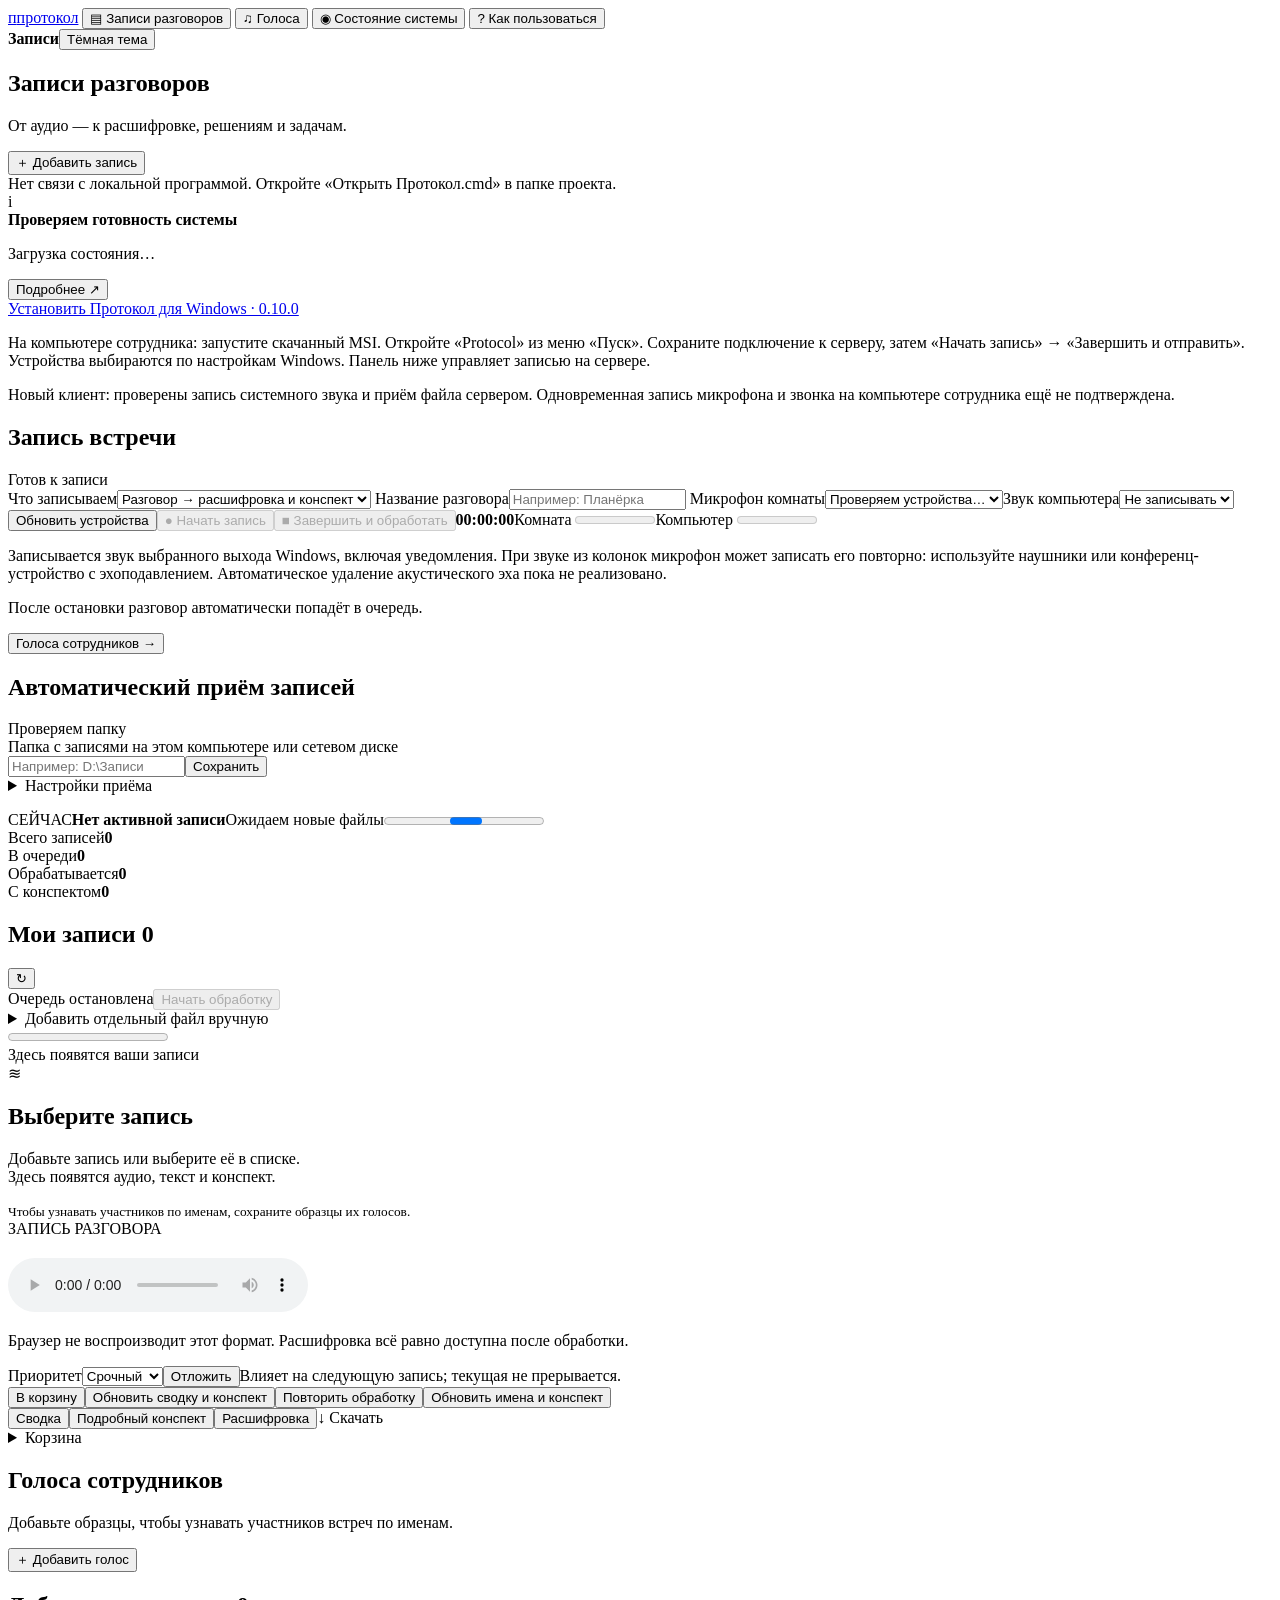
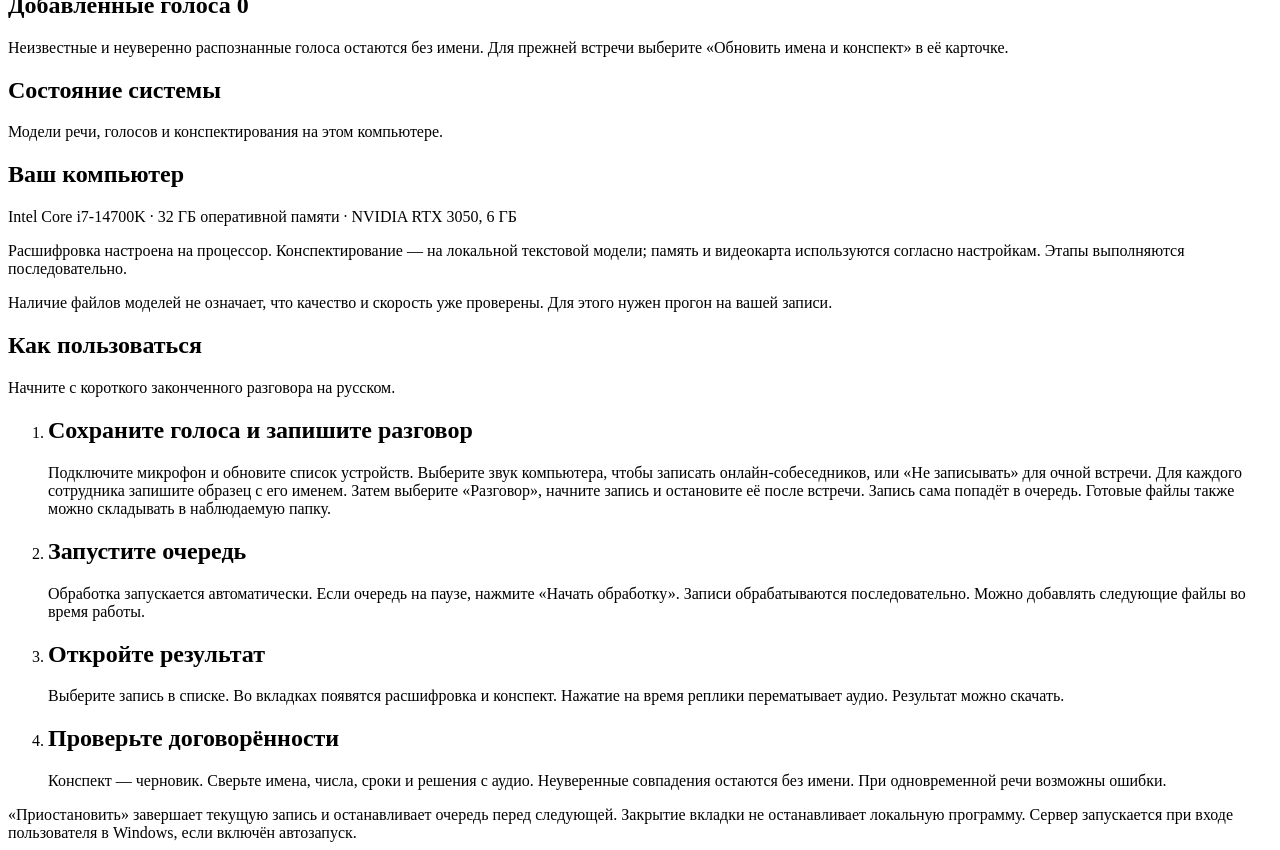
==== outputs/local-meeting-ai/web/index.html @ 048fe14c "Add Windows desktop recorder, MSI installer, signed updates and meeting server" ====
<!doctype html>
<html lang="ru">
<head><meta charset="utf-8"><meta name="viewport" content="width=device-width,initial-scale=1"><title>Протокол — записи встреч</title><link rel="stylesheet" href="/style.css"><link rel="stylesheet" href="/dark.css"><script src="/app.js" defer></script><script src="/queue-ui.js" defer></script><script src="/recording-ui.js" defer></script><script src="/lifecycle-ui.js" defer></script></head>
<body>
<aside class="sidebar">
  <a class="brand" href="/" aria-label="Протокол, главная"><span class="brand-mark">п</span><span>протокол</span></a>
  <button class="nav active" data-view="records"><span>▤</span> Записи разговоров</button>
  <button class="nav" data-view="voices"><span>♫</span> Голоса</button>
  <button class="nav" data-view="system"><span>◉</span> Состояние системы</button>
  <button class="nav" data-view="help"><span>?</span> Как пользоваться</button>
</aside>
<main>
  <header class="topbar"><span><strong id="breadcrumb">Записи</strong></span><button id="theme-toggle" class="secondary" type="button">Тёмная тема</button></header>
  <section id="records-view" class="view">
    <div class="page-heading"><div><h1>Записи разговоров</h1><p>От аудио — к расшифровке, решениям и задачам.</p></div><button class="primary" id="upload-top">＋ Добавить запись</button></div>
    <div id="connection" class="alert error hidden" role="alert">Нет связи с локальной программой. Откройте «Открыть Протокол.cmd» в папке проекта.</div>
    <div id="setup-banner" class="alert"><span class="alert-icon">i</span><div><strong id="setup-title">Проверяем готовность системы</strong><p id="setup-description">Загрузка состояния…</p></div><button class="text-button" data-view="system">Подробнее ↗</button></div>
    <div class="capture-actions"><a class="primary" href="/ProtocolSetup.msi" download="ProtocolSetup.msi">Установить Протокол для Windows · 0.10.0</a></div>
    <p class="muted">На компьютере сотрудника: запустите скачанный MSI. Откройте «Protocol» из меню «Пуск». Сохраните подключение к серверу, затем «Начать запись» → «Завершить и отправить». Устройства выбираются по настройкам Windows. Панель ниже управляет записью на сервере.</p>
    <p class="muted">Новый клиент: проверены запись системного звука и приём файла сервером. Одновременная запись микрофона и звонка на компьютере сотрудника ещё не подтверждена.</p><section class="panel capture-panel"><div class="panel-heading"><h2><span class="record-light" aria-hidden="true"></span> Запись встречи</h2><span id="capture-badge" class="badge">Готов к записи</span></div>
<div class="folder-content"><div class="capture-fields">
<label>Что записываем<select id="capture-purpose"><option value="meeting">Разговор → расшифровка и конспект</option><option value="voice">Образец голоса сотрудника</option></select></label>
<label><span id="capture-name-label">Название разговора</span><input id="capture-name" maxlength="100" placeholder="Например: Планёрка"></label>
<label>Микрофон комнаты<select id="capture-device"><option value="">Проверяем устройства…</option></select></label><label>Звук компьютера<select id="capture-system"><option value="">Не записывать</option></select></label>
</div><div class="capture-actions"><button id="capture-refresh" class="secondary">Обновить устройства</button><button id="capture-start" class="primary" disabled>● Начать запись</button><button id="capture-stop" class="secondary" disabled>■ Завершить и обработать</button><strong id="capture-time">00:00:00</strong><label class="source-meter">Комната <meter id="capture-level" min="0" max="1" value="0" aria-label="Уровень микрофона"></meter></label><label class="source-meter">Компьютер <meter id="capture-system-level" min="0" max="1" value="0" aria-label="Уровень звука компьютера"></meter></label></div>
<p id="capture-device-note" class="muted"></p><p class="muted">Записывается звук выбранного выхода Windows, включая уведомления. При звуке из колонок микрофон может записать его повторно: используйте наушники или конференц-устройство с эхоподавлением. Автоматическое удаление акустического эха пока не реализовано.</p><p id="capture-path" class="muted"></p><div id="capture-recovery"></div><button id="capture-reset" class="secondary" hidden>Сбросить ошибку</button><p id="capture-status" role="status">После остановки разговор автоматически попадёт в очередь.</p>
<button class="secondary" data-view="voices">Голоса сотрудников →</button>
</div></section>
<section class="panel folder-panel"><div class="panel-heading"><h2>Автоматический приём записей</h2><span id="folder-indicator" class="badge">Проверяем папку</span></div><div class="folder-content"><form id="folder-form"><label for="folder-path">Папка с записями на этом компьютере или сетевом диске</label><div class="folder-path-row"><input id="folder-path" type="text" required spellcheck="false" placeholder="Например: D:\Записи"><button class="secondary" type="submit">Сохранить</button></div><details><summary>Настройки приёма</summary><div class="folder-options"><label><input id="folder-enabled" type="checkbox"> Следить за папкой</label><label>Готовность файла <select id="folder-mode"><option value="stable">Не меняется и не занят записью</option><option value="ready">Программа записи создаёт .ready</option></select></label><label>Ожидание, секунд <input id="folder-settle" type="number" min="10" max="3600" value="60"></label></div><p class="muted">В обычном режиме ждём неизменный размер и дату файла, затем проверяем, что его не держит открытым программа записи. Если диктофон закрывает и позже дописывает файл, используйте режим .ready. Подпапки не просматриваются.</p></details></form><p id="folder-status" class="muted"></p><div id="pending-files"></div></div></section>
    <div id="active-recording" class="active-recording"><span class="eyebrow">СЕЙЧАС</span><strong id="active-name">Нет активной записи</strong><span id="active-stage">Ожидаем новые файлы</span><progress id="active-progress" class="hidden" max="100"></progress></div>
    <div class="metrics"><div><span>Всего записей</span><strong id="count-all">0</strong></div><div><span>В очереди</span><strong id="count-queue">0</strong></div><div><span>Обрабатывается</span><strong id="count-active">0</strong></div><div><span>С конспектом</span><strong id="count-done">0</strong></div></div>
    <div class="content-grid">
      <section class="panel recordings-panel"><div class="panel-heading"><h2>Мои записи <span id="list-count">0</span></h2><button id="refresh" class="icon-button" aria-label="Обновить список" title="Обновить">↻</button></div>
        <div class="queue-controls"><span id="worker-label"><i class="status-dot"></i> Очередь остановлена</span><button id="worker-button" class="secondary" disabled>Начать обработку</button></div>
        <details class="manual-upload" id="manual-upload"><summary>Добавить отдельный файл вручную</summary><label class="dropzone" id="dropzone" tabindex="0" role="button" aria-label="Добавить аудиозаписи"><span class="upload-symbol">↑</span><strong>Перетащите запись сюда</strong><span>или <u>выберите файл</u> на компьютере</span><small>WAV, MP3, M4A и другие · размер ограничен свободным местом</small></label></details>
        <input id="file-input" type="file" accept=".wav,.mp3,.m4a,.mp4,.flac,.ogg,.opus,.webm" multiple hidden>
        <div id="upload-progress" class="upload-progress hidden" role="status"><span id="upload-label"></span><progress id="upload-bar" max="100" value="0"></progress></div>
        <div id="jobs" class="jobs"><div class="list-empty">Здесь появятся ваши записи</div></div>
      </section>
      <section class="panel detail-panel" id="details">
        <div id="detail-empty" class="detail-empty"><div class="document-icon">≋</div><h2>Выберите запись</h2><p>Добавьте запись или выберите её в списке.<br>Здесь появятся аудио, текст и конспект.</p><small>Чтобы узнавать участников по именам, сохраните образцы их голосов.</small></div>
        <div id="detail-content" class="hidden"><div class="detail-heading"><div><span class="eyebrow">ЗАПИСЬ РАЗГОВОРА</span><h2 id="detail-title"></h2><span id="detail-meta" class="muted"></span></div><span id="detail-status" class="badge"></span></div>
          <audio id="player" controls preload="metadata"></audio><p id="audio-error" class="hidden muted">Браузер не воспроизводит этот формат. Расшифровка всё равно доступна после обработки.</p>
          <div id="source-downloads" class="job-controls"></div><p id="source-folder" class="muted source-folder"></p><div id="detail-notice" class="detail-notice"></div><div id="job-controls" class="job-controls hidden"><label for="job-priority">Приоритет</label><select id="job-priority"><option value="20">Срочный</option><option value="10">Высокий</option><option value="0">Обычный</option><option value="-10">Низкий</option></select><button id="hold-job" class="secondary">Отложить</button><span class="muted">Влияет на следующую запись; текущая не прерывается.</span></div><div class="record-actions"><button id="trash-job" class="secondary">В корзину</button><button id="summarize-job" class="secondary">Обновить сводку и конспект</button><button id="retry" class="secondary hidden">Повторить обработку</button><button id="recognize-again" class="secondary hidden">Обновить имена и конспект</button></div>
          <div class="tabs" role="tablist"><button role="tab" aria-selected="true" class="tab active" data-tab="summary">Сводка</button><button role="tab" aria-selected="false" class="tab" data-tab="minutes">Подробный конспект</button><button role="tab" aria-selected="false" class="tab" data-tab="transcript">Расшифровка</button><a id="download-result" class="download hidden" download>↓ Скачать</a></div>
          <div id="result-body" class="result-body"></div>
        </div>
      </section>
    </div>
    <section class="panel trash-panel"><details><summary>Корзина</summary><p class="muted">Аудио и результаты сохраняются без автоматического удаления. Корзина защищает от случайного удаления, но не от поломки диска.</p><div id="trash-list"></div></details></section>
  </section>
<section id="voices-view" class="view hidden">
<div class="page-heading"><div><h1>Голоса сотрудников</h1><p>Добавьте образцы, чтобы узнавать участников встреч по именам.</p></div><button id="voice-add" class="primary">＋ Добавить голос</button></div>
<section id="voice-editor" class="panel info-panel" hidden>
<div class="panel-heading"><h2>Новый образец голоса</h2><button id="voice-close" class="secondary" type="button">Свернуть</button></div>
<p><strong>Для микрофона вашего ПК откройте приложение «Протокол» → «Добавить голос».</strong> <a href="/client.zip">Скачать приложение</a>.</p><p>Говорите в одиночку 20–40 секунд обычным голосом, без музыки. Повторный образец с тем же именем дополнит существующий профиль.</p>
<div class="capture-fields"><label>Имя и фамилия<input id="voice-name" maxlength="100" placeholder="Например: Александр Иванов" autocomplete="name"></label><label>Микрофон сервера<select id="voice-device"><option value="">Нет микрофона</option></select></label></div>
<p id="voice-device-note" class="muted"></p>
<div class="capture-actions"><button id="voice-start" class="primary" disabled>● Записать на сервере</button><button id="voice-stop" class="secondary" disabled>■ Остановить и сохранить</button><strong id="voice-time">00:00:00</strong><meter id="voice-level" min="0" max="1" value="0" aria-label="Уровень записи голоса"></meter><button id="voice-refresh" class="secondary">Обновить микрофоны</button></div>
<p id="voice-status" role="status"></p>
<div class="voice-upload-row"><button id="voice-upload" class="secondary">Загрузить аудиофайл</button><input id="voice-file" type="file" accept=".wav,.mp3,.m4a,.flac,.ogg,.opus,.webm" hidden><span class="muted">Один говорящий · до 100 МБ · короче 3 минут</span></div>
<p class="muted">Кнопка записи использует микрофон компьютера-сервера. Для записи на компьютере сотрудника используйте «Добавить голос» в приложении. Здесь также можно загрузить готовый файл.</p>
</section>
<section class="panel info-panel"><h2>Добавленные голоса <span id="voice-count" class="badge">0</span></h2><div id="voice-profiles"></div></section>
<p class="muted">Неизвестные и неуверенно распознанные голоса остаются без имени. Для прежней встречи выберите «Обновить имена и конспект» в её карточке.</p>
</section>
  <section id="system-view" class="view hidden"><div class="page-heading"><div><h1>Состояние системы</h1><p>Модели речи, голосов и конспектирования на этом компьютере.</p></div></div><div class="system-grid" id="system-cards"></div><div class="panel info-panel"><h2>Ваш компьютер</h2><p>Intel Core i7-14700K · 32 ГБ оперативной памяти · NVIDIA RTX 3050, 6 ГБ</p><p>Расшифровка настроена на процессор. Конспектирование — на локальной текстовой модели; память и видеокарта используются согласно настройкам. Этапы выполняются последовательно.</p><p class="muted">Наличие файлов моделей не означает, что качество и скорость уже проверены. Для этого нужен прогон на вашей записи.</p></div></section>
  <section id="help-view" class="view hidden"><div class="page-heading"><div><h1>Как пользоваться</h1><p>Начните с короткого законченного разговора на русском.</p></div></div><div class="panel info-panel"><ol class="instructions"><li><h2>Сохраните голоса и запишите разговор</h2><p>Подключите микрофон и обновите список устройств. Выберите звук компьютера, чтобы записать онлайн-собеседников, или «Не записывать» для очной встречи. Для каждого сотрудника запишите образец с его именем. Затем выберите «Разговор», начните запись и остановите её после встречи. Запись сама попадёт в очередь. Готовые файлы также можно складывать в наблюдаемую папку.</p></li><li><h2>Запустите очередь</h2><p>Обработка запускается автоматически. Если очередь на паузе, нажмите «Начать обработку». Записи обрабатываются последовательно. Можно добавлять следующие файлы во время работы.</p></li><li><h2>Откройте результат</h2><p>Выберите запись в списке. Во вкладках появятся расшифровка и конспект. Нажатие на время реплики перематывает аудио. Результат можно скачать.</p></li><li><h2>Проверьте договорённости</h2><p>Конспект — черновик. Сверьте имена, числа, сроки и решения с аудио. Неуверенные совпадения остаются без имени. При одновременной речи возможны ошибки.</p></li></ol><div class="detail-notice">«Приостановить» завершает текущую запись и останавливает очередь перед следующей. Закрытие вкладки не останавливает локальную программу. Сервер запускается при входе пользователя в Windows, если включён автозапуск.</div></div></section>
</main><div id="toast" class="toast hidden" role="status"></div>
</body></html>
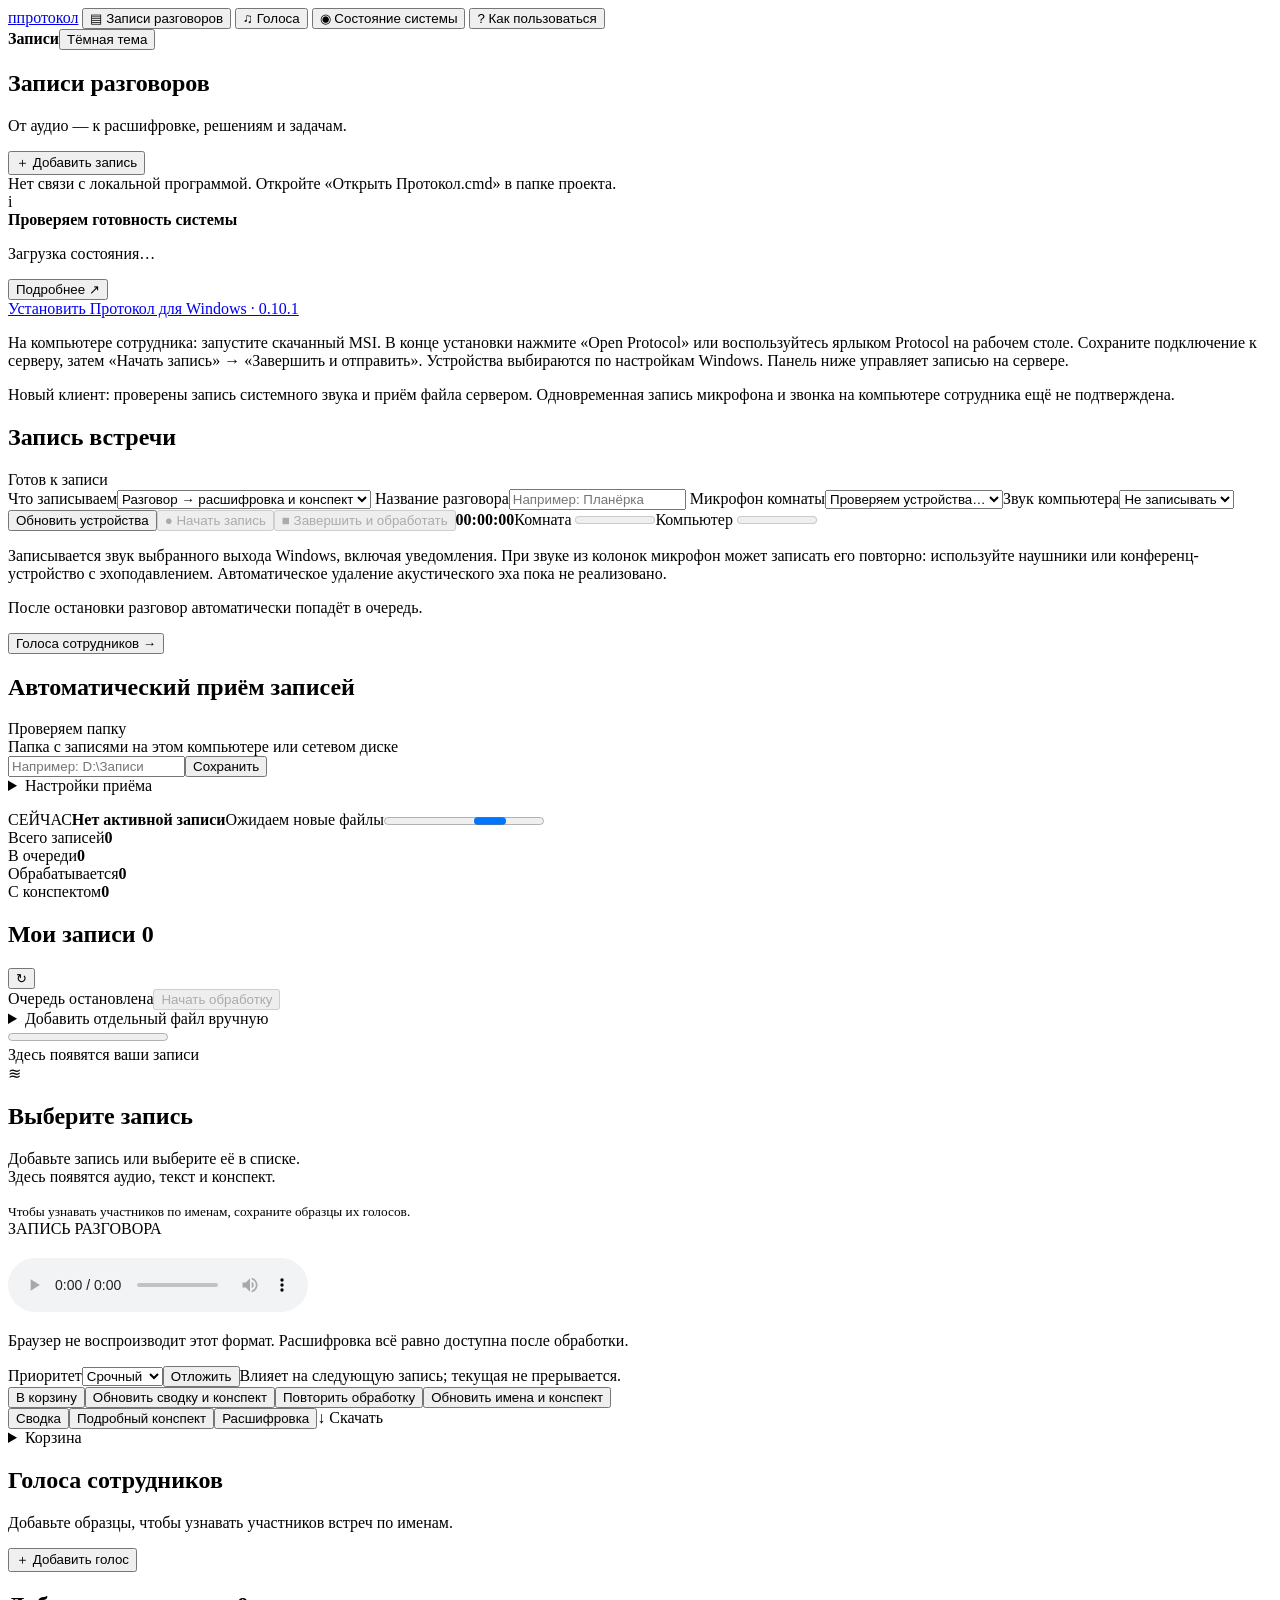
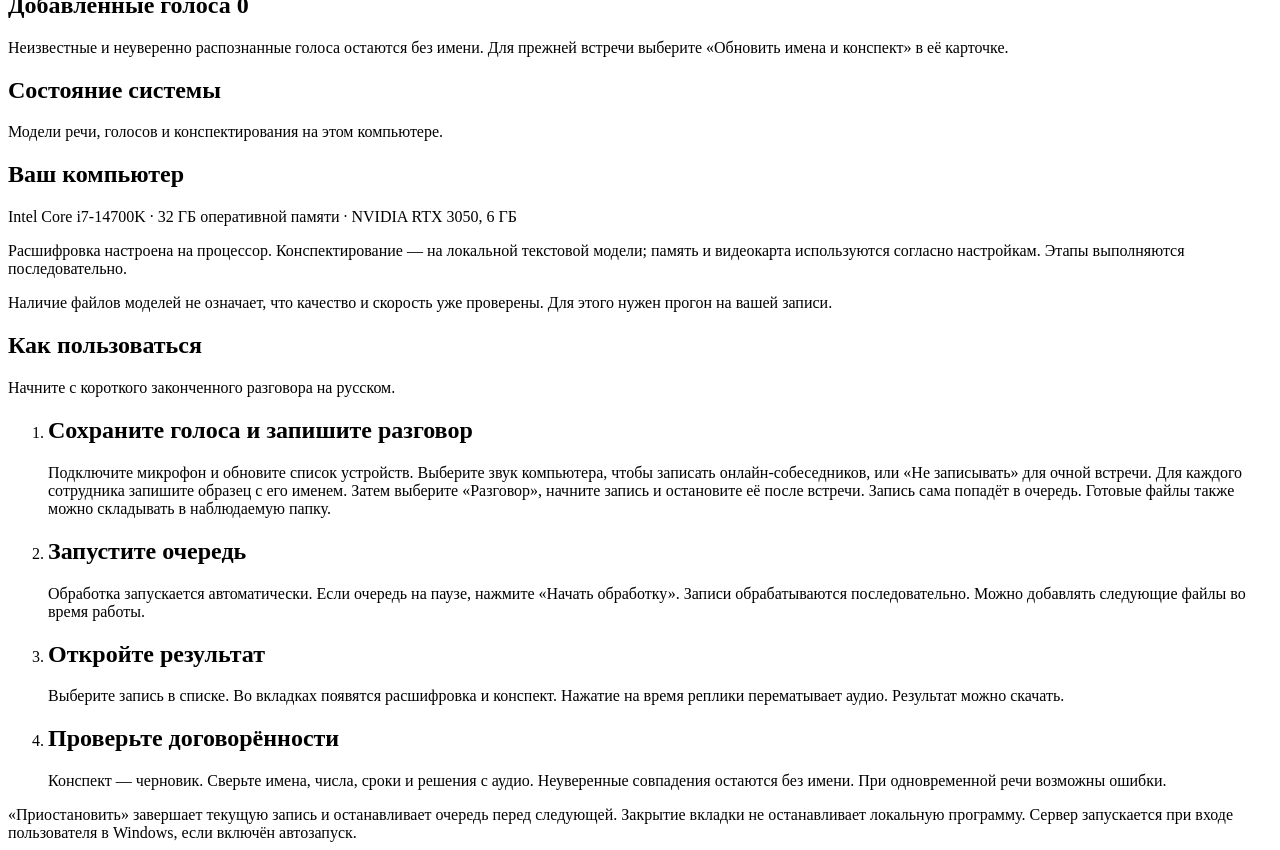
==== commit 62430353: "Add a desktop shortcut and a launch button to the per-user Windows installer" ====
--- a/outputs/local-meeting-ai/web/index.html
+++ b/outputs/local-meeting-ai/web/index.html
@@ -15,8 +15,8 @@
     <div class="page-heading"><div><h1>Записи разговоров</h1><p>От аудио — к расшифровке, решениям и задачам.</p></div><button class="primary" id="upload-top">＋ Добавить запись</button></div>
     <div id="connection" class="alert error hidden" role="alert">Нет связи с локальной программой. Откройте «Открыть Протокол.cmd» в папке проекта.</div>
     <div id="setup-banner" class="alert"><span class="alert-icon">i</span><div><strong id="setup-title">Проверяем готовность системы</strong><p id="setup-description">Загрузка состояния…</p></div><button class="text-button" data-view="system">Подробнее ↗</button></div>
-    <div class="capture-actions"><a class="primary" href="/ProtocolSetup.msi" download="ProtocolSetup.msi">Установить Протокол для Windows · 0.10.0</a></div>
-    <p class="muted">На компьютере сотрудника: запустите скачанный MSI. Откройте «Protocol» из меню «Пуск». Сохраните подключение к серверу, затем «Начать запись» → «Завершить и отправить». Устройства выбираются по настройкам Windows. Панель ниже управляет записью на сервере.</p>
+    <div class="capture-actions"><a class="primary" href="/ProtocolSetup.msi" download="ProtocolSetup.msi">Установить Протокол для Windows · 0.10.1</a></div>
+    <p class="muted">На компьютере сотрудника: запустите скачанный MSI. В конце установки нажмите «Open Protocol» или воспользуйтесь ярлыком Protocol на рабочем столе. Сохраните подключение к серверу, затем «Начать запись» → «Завершить и отправить». Устройства выбираются по настройкам Windows. Панель ниже управляет записью на сервере.</p>
     <p class="muted">Новый клиент: проверены запись системного звука и приём файла сервером. Одновременная запись микрофона и звонка на компьютере сотрудника ещё не подтверждена.</p><section class="panel capture-panel"><div class="panel-heading"><h2><span class="record-light" aria-hidden="true"></span> Запись встречи</h2><span id="capture-badge" class="badge">Готов к записи</span></div>
 <div class="folder-content"><div class="capture-fields">
 <label>Что записываем<select id="capture-purpose"><option value="meeting">Разговор → расшифровка и конспект</option><option value="voice">Образец голоса сотрудника</option></select></label>
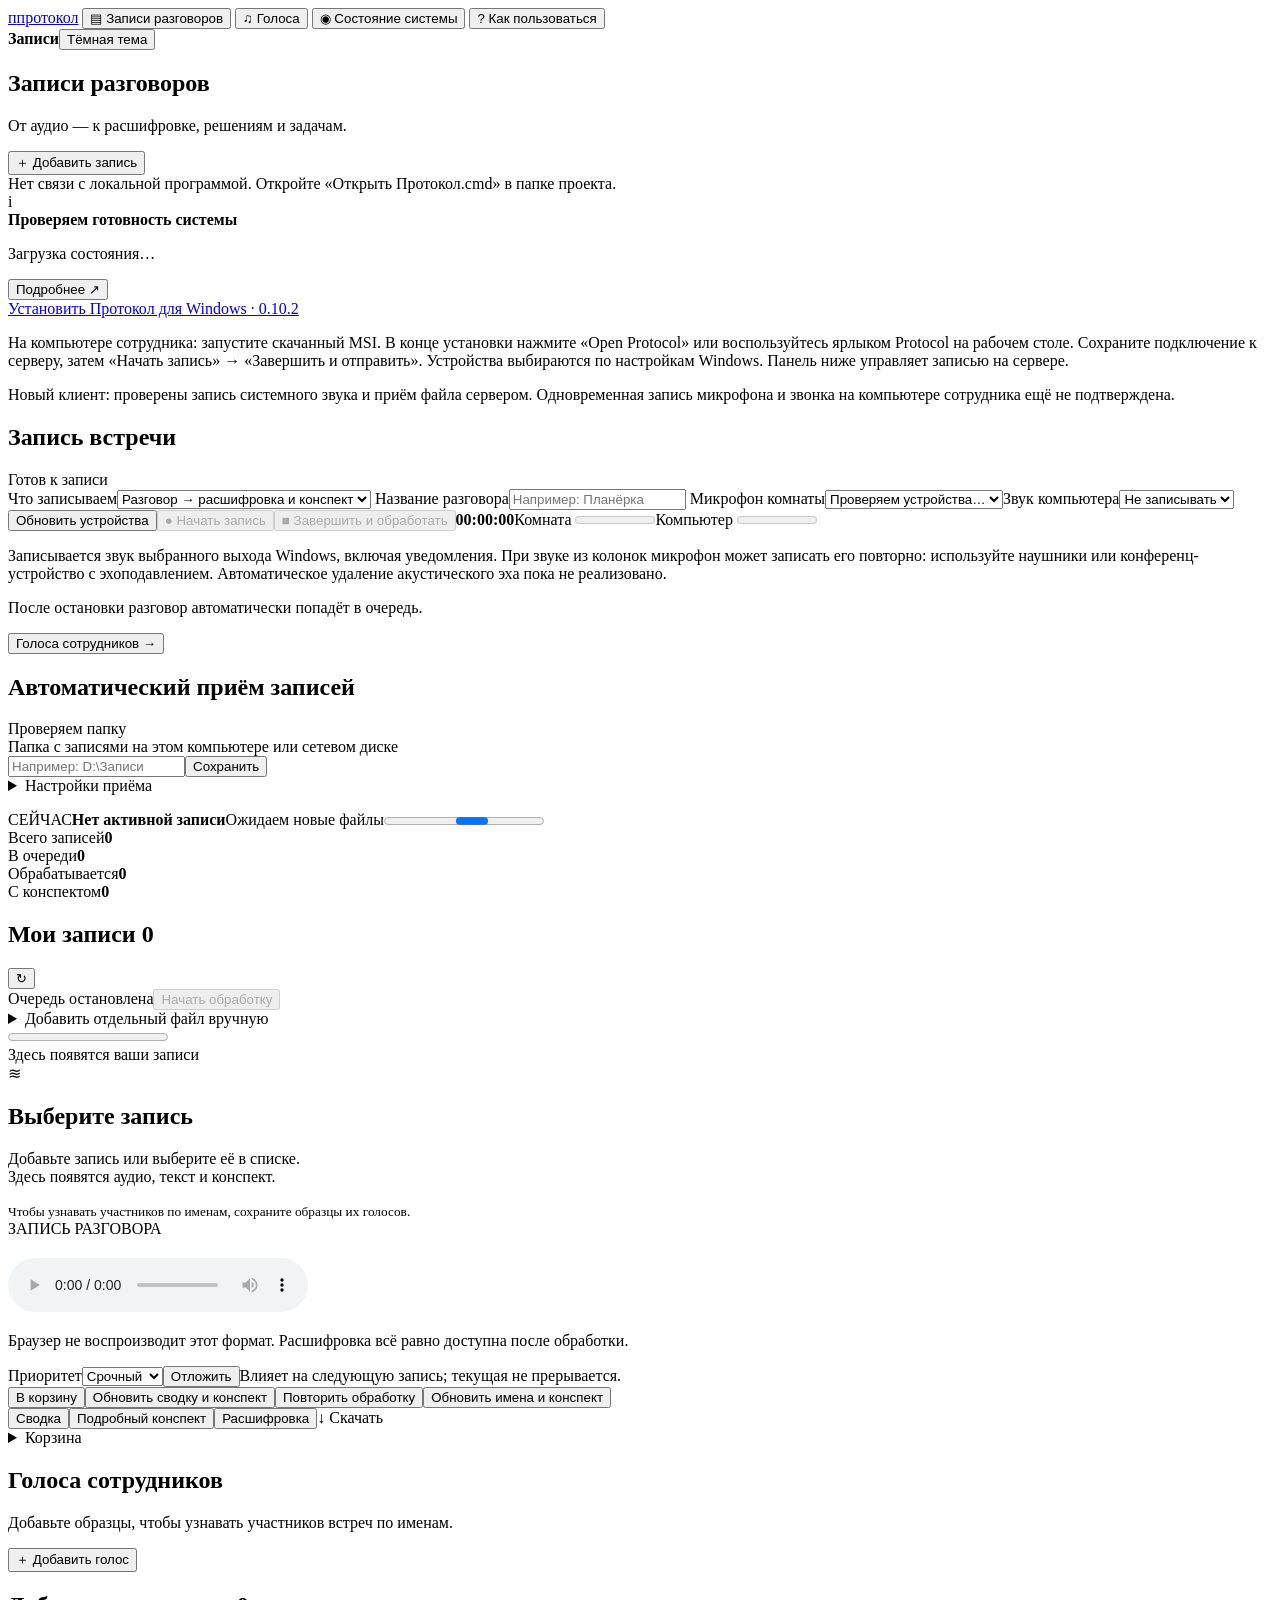
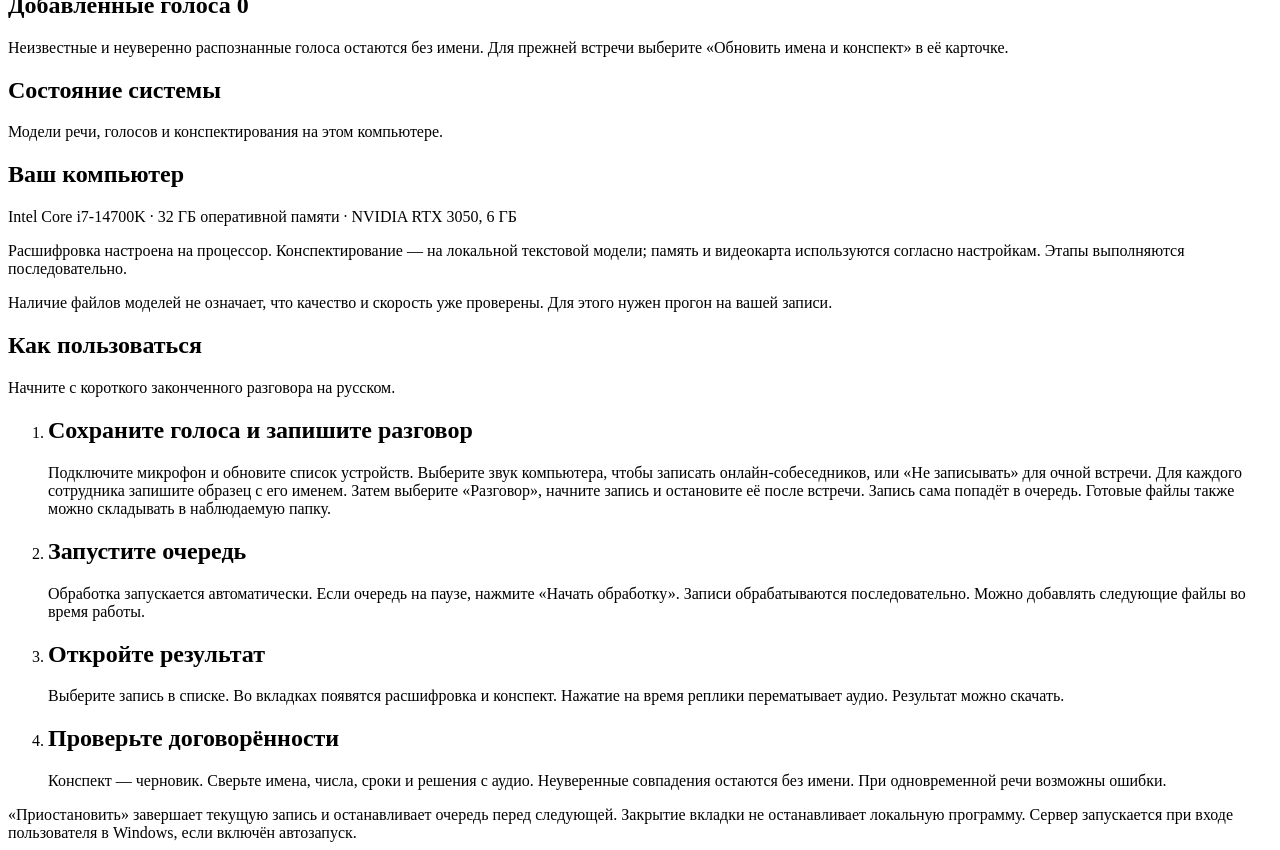
==== commit 82e7d4bb: "Ship 0.10.2: live room and call meters, distinct desktop icon and recording status" ====
--- a/outputs/local-meeting-ai/web/index.html
+++ b/outputs/local-meeting-ai/web/index.html
@@ -15,7 +15,7 @@
     <div class="page-heading"><div><h1>Записи разговоров</h1><p>От аудио — к расшифровке, решениям и задачам.</p></div><button class="primary" id="upload-top">＋ Добавить запись</button></div>
     <div id="connection" class="alert error hidden" role="alert">Нет связи с локальной программой. Откройте «Открыть Протокол.cmd» в папке проекта.</div>
     <div id="setup-banner" class="alert"><span class="alert-icon">i</span><div><strong id="setup-title">Проверяем готовность системы</strong><p id="setup-description">Загрузка состояния…</p></div><button class="text-button" data-view="system">Подробнее ↗</button></div>
-    <div class="capture-actions"><a class="primary" href="/ProtocolSetup.msi" download="ProtocolSetup.msi">Установить Протокол для Windows · 0.10.1</a></div>
+    <div class="capture-actions"><a class="primary" href="/ProtocolSetup.msi" download="ProtocolSetup.msi">Установить Протокол для Windows · 0.10.2</a></div>
     <p class="muted">На компьютере сотрудника: запустите скачанный MSI. В конце установки нажмите «Open Protocol» или воспользуйтесь ярлыком Protocol на рабочем столе. Сохраните подключение к серверу, затем «Начать запись» → «Завершить и отправить». Устройства выбираются по настройкам Windows. Панель ниже управляет записью на сервере.</p>
     <p class="muted">Новый клиент: проверены запись системного звука и приём файла сервером. Одновременная запись микрофона и звонка на компьютере сотрудника ещё не подтверждена.</p><section class="panel capture-panel"><div class="panel-heading"><h2><span class="record-light" aria-hidden="true"></span> Запись встречи</h2><span id="capture-badge" class="badge">Готов к записи</span></div>
 <div class="folder-content"><div class="capture-fields">
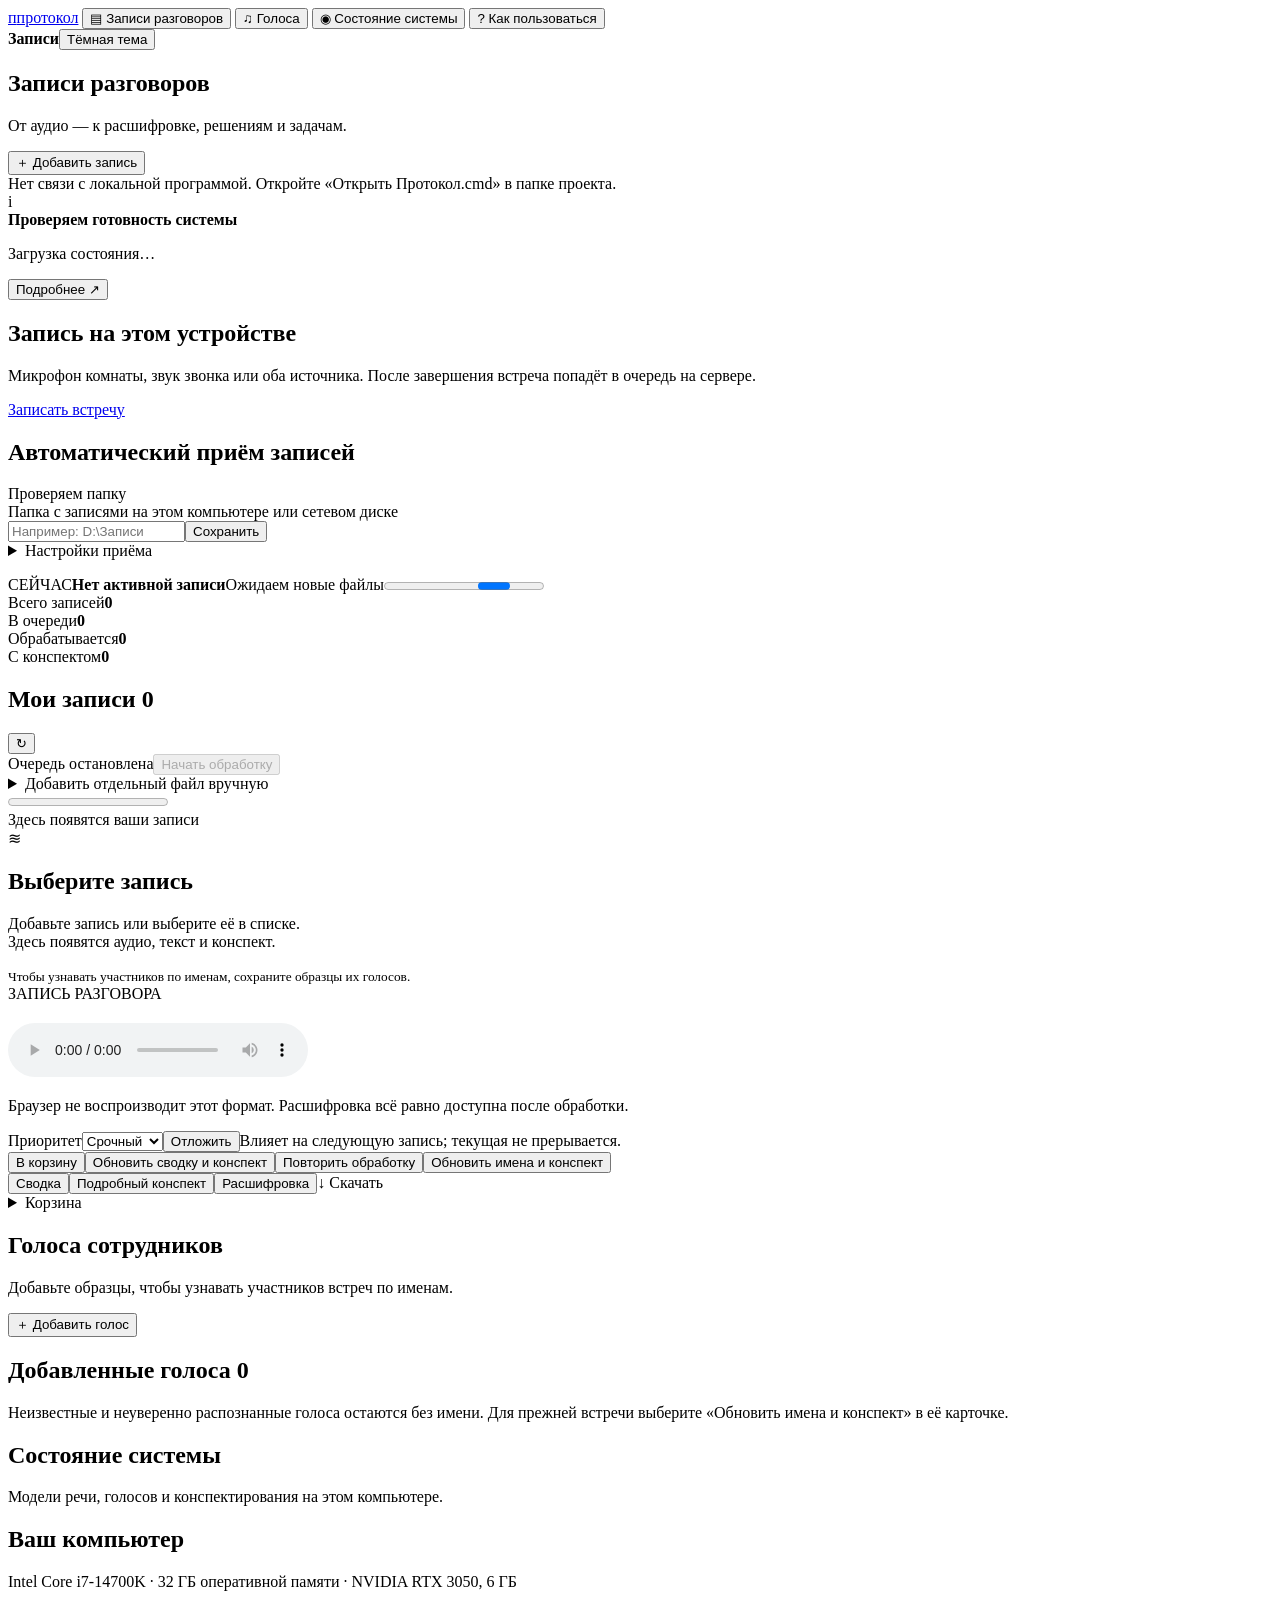
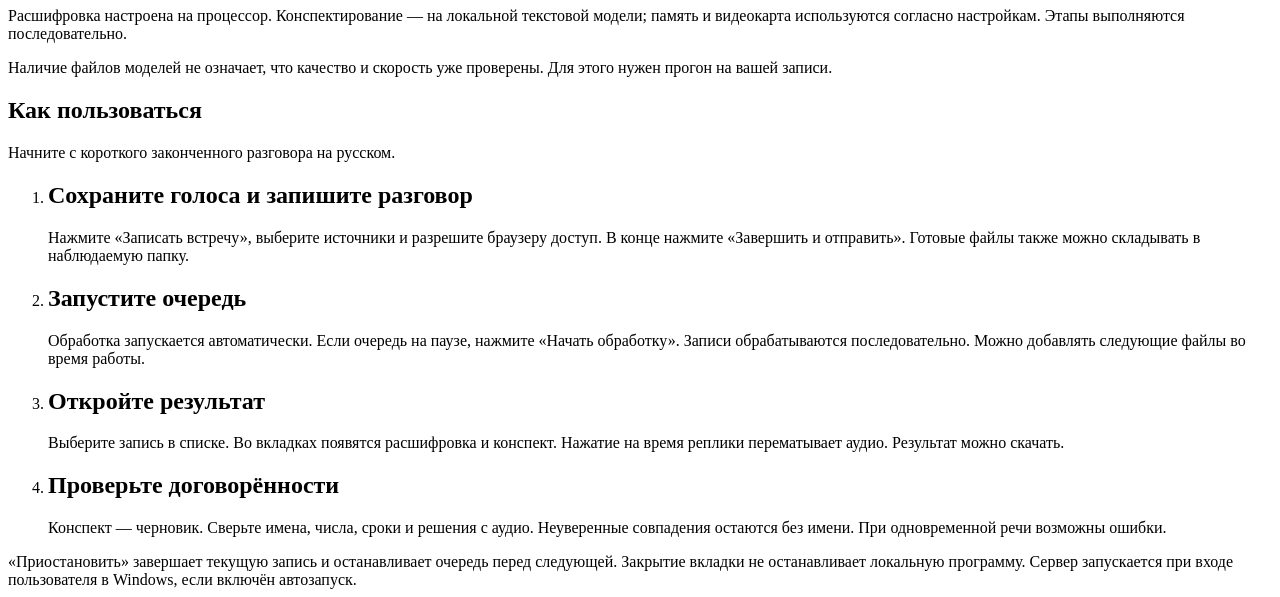
==== commit 2ccb70bf: "Enable automatic TitaNet speaker identification and preserve browser recording workflow Use TitaNet " ====
--- a/outputs/local-meeting-ai/web/index.html
+++ b/outputs/local-meeting-ai/web/index.html
@@ -15,17 +15,7 @@
     <div class="page-heading"><div><h1>Записи разговоров</h1><p>От аудио — к расшифровке, решениям и задачам.</p></div><button class="primary" id="upload-top">＋ Добавить запись</button></div>
     <div id="connection" class="alert error hidden" role="alert">Нет связи с локальной программой. Откройте «Открыть Протокол.cmd» в папке проекта.</div>
     <div id="setup-banner" class="alert"><span class="alert-icon">i</span><div><strong id="setup-title">Проверяем готовность системы</strong><p id="setup-description">Загрузка состояния…</p></div><button class="text-button" data-view="system">Подробнее ↗</button></div>
-    <div class="capture-actions"><a class="primary" href="/ProtocolSetup.msi" download="ProtocolSetup.msi">Установить Протокол для Windows · 0.10.2</a></div>
-    <p class="muted">На компьютере сотрудника: запустите скачанный MSI. В конце установки нажмите «Open Protocol» или воспользуйтесь ярлыком Protocol на рабочем столе. Сохраните подключение к серверу, затем «Начать запись» → «Завершить и отправить». Устройства выбираются по настройкам Windows. Панель ниже управляет записью на сервере.</p>
-    <p class="muted">Новый клиент: проверены запись системного звука и приём файла сервером. Одновременная запись микрофона и звонка на компьютере сотрудника ещё не подтверждена.</p><section class="panel capture-panel"><div class="panel-heading"><h2><span class="record-light" aria-hidden="true"></span> Запись встречи</h2><span id="capture-badge" class="badge">Готов к записи</span></div>
-<div class="folder-content"><div class="capture-fields">
-<label>Что записываем<select id="capture-purpose"><option value="meeting">Разговор → расшифровка и конспект</option><option value="voice">Образец голоса сотрудника</option></select></label>
-<label><span id="capture-name-label">Название разговора</span><input id="capture-name" maxlength="100" placeholder="Например: Планёрка"></label>
-<label>Микрофон комнаты<select id="capture-device"><option value="">Проверяем устройства…</option></select></label><label>Звук компьютера<select id="capture-system"><option value="">Не записывать</option></select></label>
-</div><div class="capture-actions"><button id="capture-refresh" class="secondary">Обновить устройства</button><button id="capture-start" class="primary" disabled>● Начать запись</button><button id="capture-stop" class="secondary" disabled>■ Завершить и обработать</button><strong id="capture-time">00:00:00</strong><label class="source-meter">Комната <meter id="capture-level" min="0" max="1" value="0" aria-label="Уровень микрофона"></meter></label><label class="source-meter">Компьютер <meter id="capture-system-level" min="0" max="1" value="0" aria-label="Уровень звука компьютера"></meter></label></div>
-<p id="capture-device-note" class="muted"></p><p class="muted">Записывается звук выбранного выхода Windows, включая уведомления. При звуке из колонок микрофон может записать его повторно: используйте наушники или конференц-устройство с эхоподавлением. Автоматическое удаление акустического эха пока не реализовано.</p><p id="capture-path" class="muted"></p><div id="capture-recovery"></div><button id="capture-reset" class="secondary" hidden>Сбросить ошибку</button><p id="capture-status" role="status">После остановки разговор автоматически попадёт в очередь.</p>
-<button class="secondary" data-view="voices">Голоса сотрудников →</button>
-</div></section>
+<section class="panel info-panel"><h2>Запись на этом устройстве</h2><p>Микрофон комнаты, звук звонка или оба источника. После завершения встреча попадёт в очередь на сервере.</p><a class="primary" data-recorder href="/record">Записать встречу</a></section>
 <section class="panel folder-panel"><div class="panel-heading"><h2>Автоматический приём записей</h2><span id="folder-indicator" class="badge">Проверяем папку</span></div><div class="folder-content"><form id="folder-form"><label for="folder-path">Папка с записями на этом компьютере или сетевом диске</label><div class="folder-path-row"><input id="folder-path" type="text" required spellcheck="false" placeholder="Например: D:\Записи"><button class="secondary" type="submit">Сохранить</button></div><details><summary>Настройки приёма</summary><div class="folder-options"><label><input id="folder-enabled" type="checkbox"> Следить за папкой</label><label>Готовность файла <select id="folder-mode"><option value="stable">Не меняется и не занят записью</option><option value="ready">Программа записи создаёт .ready</option></select></label><label>Ожидание, секунд <input id="folder-settle" type="number" min="10" max="3600" value="60"></label></div><p class="muted">В обычном режиме ждём неизменный размер и дату файла, затем проверяем, что его не держит открытым программа записи. Если диктофон закрывает и позже дописывает файл, используйте режим .ready. Подпапки не просматриваются.</p></details></form><p id="folder-status" class="muted"></p><div id="pending-files"></div></div></section>
     <div id="active-recording" class="active-recording"><span class="eyebrow">СЕЙЧАС</span><strong id="active-name">Нет активной записи</strong><span id="active-stage">Ожидаем новые файлы</span><progress id="active-progress" class="hidden" max="100"></progress></div>
     <div class="metrics"><div><span>Всего записей</span><strong id="count-all">0</strong></div><div><span>В очереди</span><strong id="count-queue">0</strong></div><div><span>Обрабатывается</span><strong id="count-active">0</strong></div><div><span>С конспектом</span><strong id="count-done">0</strong></div></div>
@@ -53,19 +43,14 @@
 <div class="page-heading"><div><h1>Голоса сотрудников</h1><p>Добавьте образцы, чтобы узнавать участников встреч по именам.</p></div><button id="voice-add" class="primary">＋ Добавить голос</button></div>
 <section id="voice-editor" class="panel info-panel" hidden>
 <div class="panel-heading"><h2>Новый образец голоса</h2><button id="voice-close" class="secondary" type="button">Свернуть</button></div>
-<p><strong>Для микрофона вашего ПК откройте приложение «Протокол» → «Добавить голос».</strong> <a href="/client.zip">Скачать приложение</a>.</p><p>Говорите в одиночку 20–40 секунд обычным голосом, без музыки. Повторный образец с тем же именем дополнит существующий профиль.</p>
-<div class="capture-fields"><label>Имя и фамилия<input id="voice-name" maxlength="100" placeholder="Например: Александр Иванов" autocomplete="name"></label><label>Микрофон сервера<select id="voice-device"><option value="">Нет микрофона</option></select></label></div>
-<p id="voice-device-note" class="muted"></p>
-<div class="capture-actions"><button id="voice-start" class="primary" disabled>● Записать на сервере</button><button id="voice-stop" class="secondary" disabled>■ Остановить и сохранить</button><strong id="voice-time">00:00:00</strong><meter id="voice-level" min="0" max="1" value="0" aria-label="Уровень записи голоса"></meter><button id="voice-refresh" class="secondary">Обновить микрофоны</button></div>
-<p id="voice-status" role="status"></p>
-<div class="voice-upload-row"><button id="voice-upload" class="secondary">Загрузить аудиофайл</button><input id="voice-file" type="file" accept=".wav,.mp3,.m4a,.flac,.ogg,.opus,.webm" hidden><span class="muted">Один говорящий · до 100 МБ · короче 3 минут</span></div>
-<p class="muted">Кнопка записи использует микрофон компьютера-сервера. Для записи на компьютере сотрудника используйте «Добавить голос» в приложении. Здесь также можно загрузить готовый файл.</p>
+<p>Введите имя и фамилию. На странице записи появится текст для чтения вслух. Для дополнительного образца того же человека используйте прежнее имя.</p><label>Имя и фамилия<input id="voice-name" maxlength="100"></label> <a class="primary" id="browser-voice" data-recorder href="/record?voice=1">Записать голос на этом устройстве</a><p id="voice-status" role="status"></p><div class="voice-upload-row"><button id="voice-upload" class="secondary">Загрузить аудиофайл</button><input id="voice-file" type="file" accept=".wav,.mp3,.m4a,.flac,.ogg,.opus,.webm" hidden><span class="muted">Один говорящий · до 100 МБ · короче 3 минут</span></div>
+
 </section>
 <section class="panel info-panel"><h2>Добавленные голоса <span id="voice-count" class="badge">0</span></h2><div id="voice-profiles"></div></section>
 <p class="muted">Неизвестные и неуверенно распознанные голоса остаются без имени. Для прежней встречи выберите «Обновить имена и конспект» в её карточке.</p>
 </section>
   <section id="system-view" class="view hidden"><div class="page-heading"><div><h1>Состояние системы</h1><p>Модели речи, голосов и конспектирования на этом компьютере.</p></div></div><div class="system-grid" id="system-cards"></div><div class="panel info-panel"><h2>Ваш компьютер</h2><p>Intel Core i7-14700K · 32 ГБ оперативной памяти · NVIDIA RTX 3050, 6 ГБ</p><p>Расшифровка настроена на процессор. Конспектирование — на локальной текстовой модели; память и видеокарта используются согласно настройкам. Этапы выполняются последовательно.</p><p class="muted">Наличие файлов моделей не означает, что качество и скорость уже проверены. Для этого нужен прогон на вашей записи.</p></div></section>
-  <section id="help-view" class="view hidden"><div class="page-heading"><div><h1>Как пользоваться</h1><p>Начните с короткого законченного разговора на русском.</p></div></div><div class="panel info-panel"><ol class="instructions"><li><h2>Сохраните голоса и запишите разговор</h2><p>Подключите микрофон и обновите список устройств. Выберите звук компьютера, чтобы записать онлайн-собеседников, или «Не записывать» для очной встречи. Для каждого сотрудника запишите образец с его именем. Затем выберите «Разговор», начните запись и остановите её после встречи. Запись сама попадёт в очередь. Готовые файлы также можно складывать в наблюдаемую папку.</p></li><li><h2>Запустите очередь</h2><p>Обработка запускается автоматически. Если очередь на паузе, нажмите «Начать обработку». Записи обрабатываются последовательно. Можно добавлять следующие файлы во время работы.</p></li><li><h2>Откройте результат</h2><p>Выберите запись в списке. Во вкладках появятся расшифровка и конспект. Нажатие на время реплики перематывает аудио. Результат можно скачать.</p></li><li><h2>Проверьте договорённости</h2><p>Конспект — черновик. Сверьте имена, числа, сроки и решения с аудио. Неуверенные совпадения остаются без имени. При одновременной речи возможны ошибки.</p></li></ol><div class="detail-notice">«Приостановить» завершает текущую запись и останавливает очередь перед следующей. Закрытие вкладки не останавливает локальную программу. Сервер запускается при входе пользователя в Windows, если включён автозапуск.</div></div></section>
+  <section id="help-view" class="view hidden"><div class="page-heading"><div><h1>Как пользоваться</h1><p>Начните с короткого законченного разговора на русском.</p></div></div><div class="panel info-panel"><ol class="instructions"><li><h2>Сохраните голоса и запишите разговор</h2><p>Нажмите «Записать встречу», выберите источники и разрешите браузеру доступ. В конце нажмите «Завершить и отправить». Готовые файлы также можно складывать в наблюдаемую папку.</p></li><li><h2>Запустите очередь</h2><p>Обработка запускается автоматически. Если очередь на паузе, нажмите «Начать обработку». Записи обрабатываются последовательно. Можно добавлять следующие файлы во время работы.</p></li><li><h2>Откройте результат</h2><p>Выберите запись в списке. Во вкладках появятся расшифровка и конспект. Нажатие на время реплики перематывает аудио. Результат можно скачать.</p></li><li><h2>Проверьте договорённости</h2><p>Конспект — черновик. Сверьте имена, числа, сроки и решения с аудио. Неуверенные совпадения остаются без имени. При одновременной речи возможны ошибки.</p></li></ol><div class="detail-notice">«Приостановить» завершает текущую запись и останавливает очередь перед следующей. Закрытие вкладки не останавливает локальную программу. Сервер запускается при входе пользователя в Windows, если включён автозапуск.</div></div></section>
 </main><div id="toast" class="toast hidden" role="status"></div>
 </body></html>
 
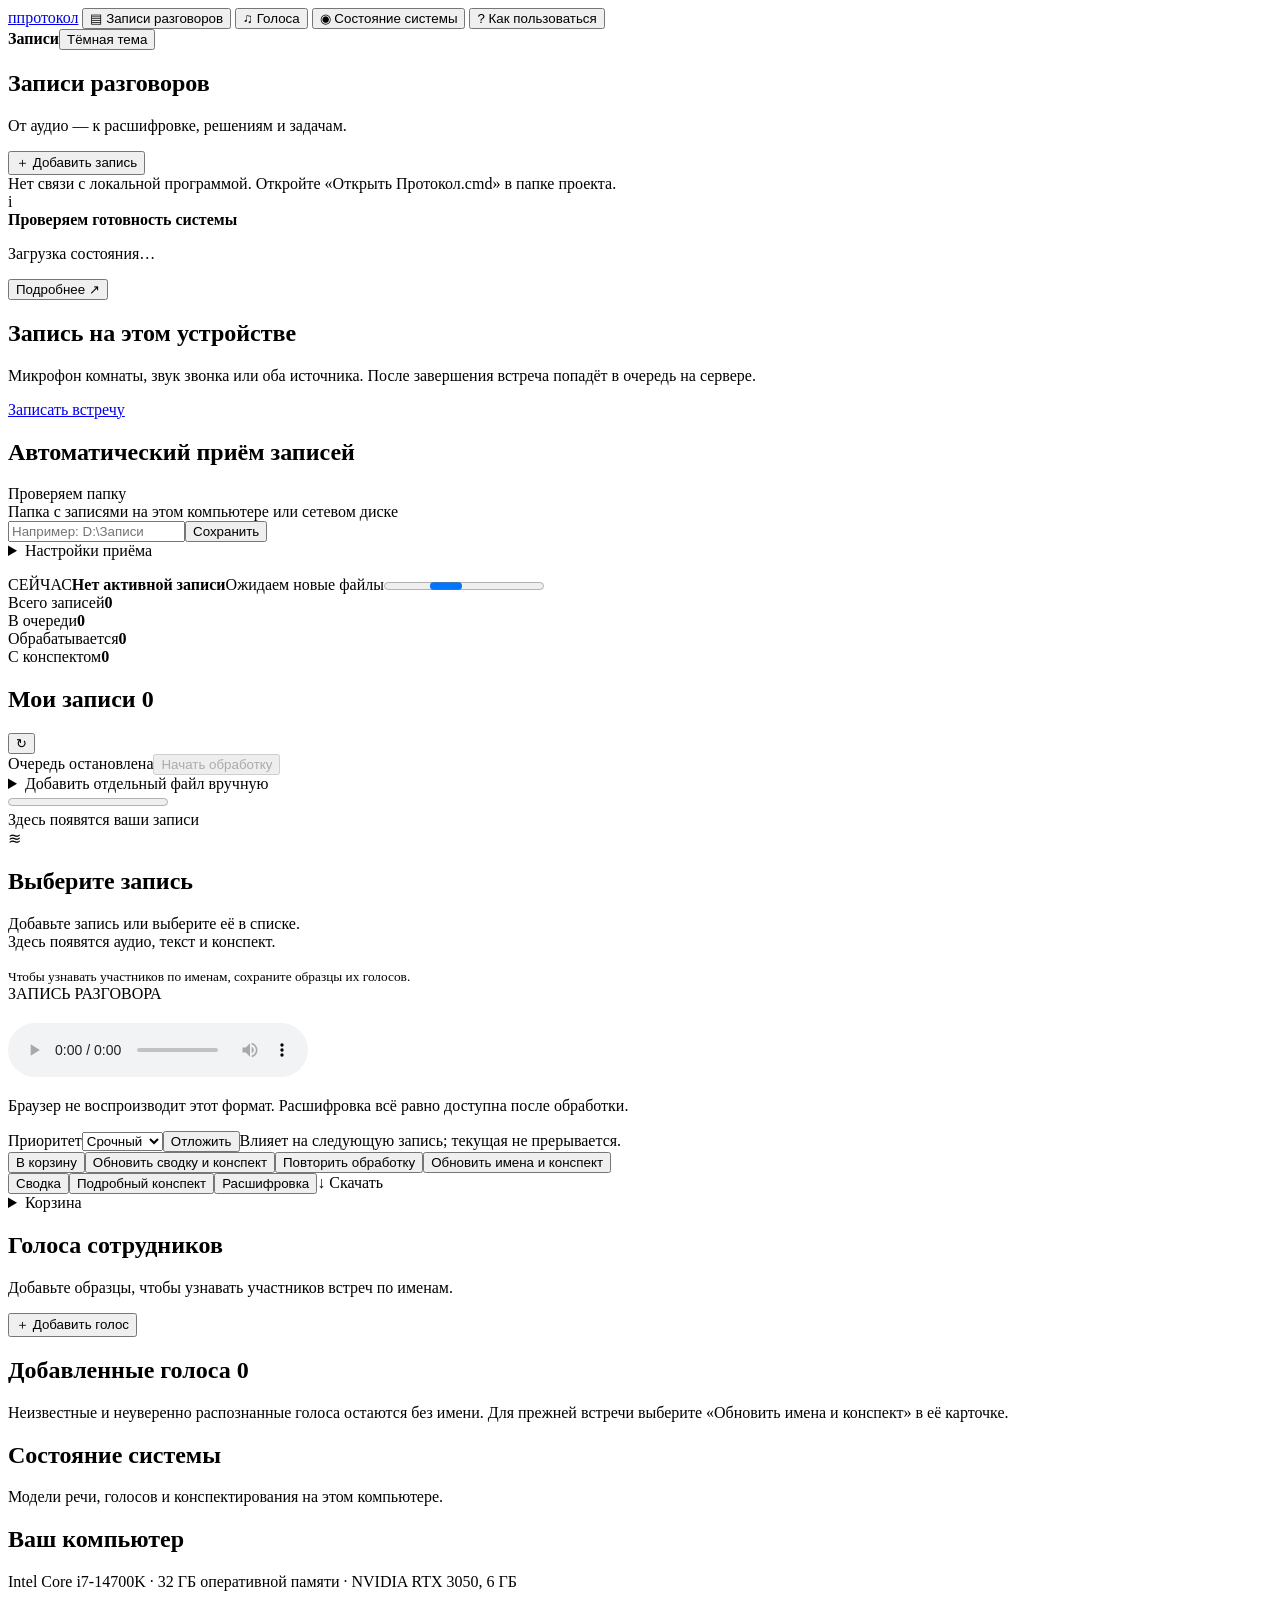
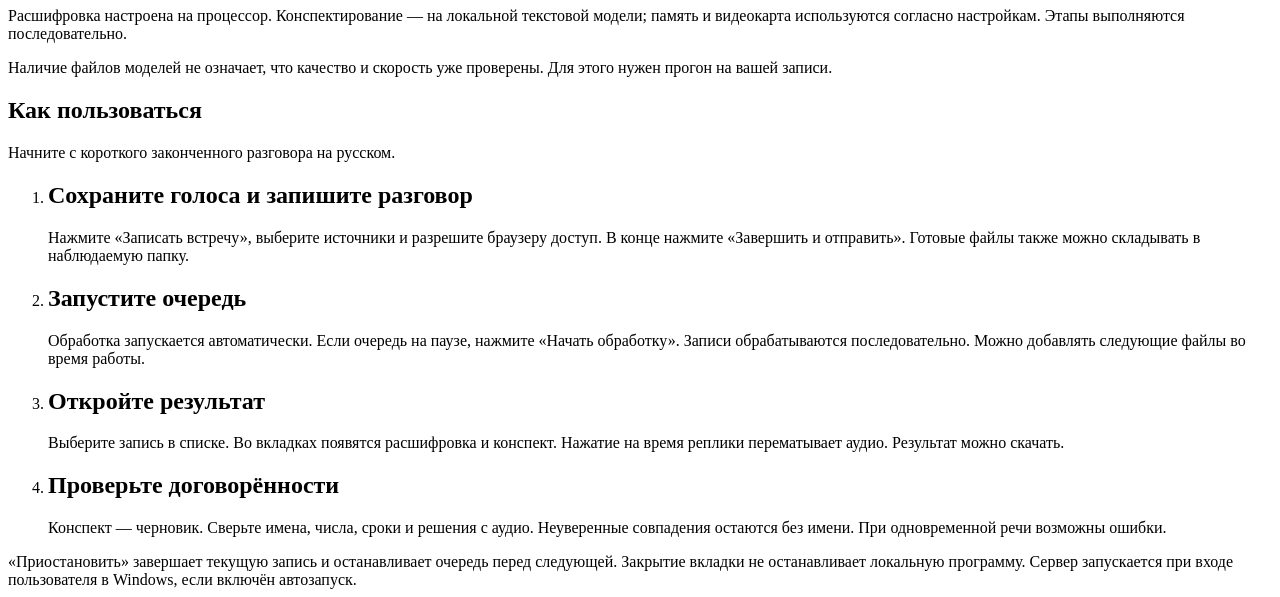
==== commit 80f31e93: "Restore theme toggle and synchronize persisted theme with embedded recorder" ====
--- a/outputs/local-meeting-ai/web/index.html
+++ b/outputs/local-meeting-ai/web/index.html
@@ -1,56 +1,55 @@
-<!doctype html>
-<html lang="ru">
-<head><meta charset="utf-8"><meta name="viewport" content="width=device-width,initial-scale=1"><title>Протокол — записи встреч</title><link rel="stylesheet" href="/style.css"><link rel="stylesheet" href="/dark.css"><script src="/app.js" defer></script><script src="/queue-ui.js" defer></script><script src="/recording-ui.js" defer></script><script src="/lifecycle-ui.js" defer></script></head>
-<body>
-<aside class="sidebar">
-  <a class="brand" href="/" aria-label="Протокол, главная"><span class="brand-mark">п</span><span>протокол</span></a>
-  <button class="nav active" data-view="records"><span>▤</span> Записи разговоров</button>
-  <button class="nav" data-view="voices"><span>♫</span> Голоса</button>
-  <button class="nav" data-view="system"><span>◉</span> Состояние системы</button>
-  <button class="nav" data-view="help"><span>?</span> Как пользоваться</button>
-</aside>
-<main>
-  <header class="topbar"><span><strong id="breadcrumb">Записи</strong></span><button id="theme-toggle" class="secondary" type="button">Тёмная тема</button></header>
-  <section id="records-view" class="view">
-    <div class="page-heading"><div><h1>Записи разговоров</h1><p>От аудио — к расшифровке, решениям и задачам.</p></div><button class="primary" id="upload-top">＋ Добавить запись</button></div>
-    <div id="connection" class="alert error hidden" role="alert">Нет связи с локальной программой. Откройте «Открыть Протокол.cmd» в папке проекта.</div>
-    <div id="setup-banner" class="alert"><span class="alert-icon">i</span><div><strong id="setup-title">Проверяем готовность системы</strong><p id="setup-description">Загрузка состояния…</p></div><button class="text-button" data-view="system">Подробнее ↗</button></div>
-<section class="panel info-panel"><h2>Запись на этом устройстве</h2><p>Микрофон комнаты, звук звонка или оба источника. После завершения встреча попадёт в очередь на сервере.</p><a class="primary" data-recorder href="/record">Записать встречу</a></section>
-<section class="panel folder-panel"><div class="panel-heading"><h2>Автоматический приём записей</h2><span id="folder-indicator" class="badge">Проверяем папку</span></div><div class="folder-content"><form id="folder-form"><label for="folder-path">Папка с записями на этом компьютере или сетевом диске</label><div class="folder-path-row"><input id="folder-path" type="text" required spellcheck="false" placeholder="Например: D:\Записи"><button class="secondary" type="submit">Сохранить</button></div><details><summary>Настройки приёма</summary><div class="folder-options"><label><input id="folder-enabled" type="checkbox"> Следить за папкой</label><label>Готовность файла <select id="folder-mode"><option value="stable">Не меняется и не занят записью</option><option value="ready">Программа записи создаёт .ready</option></select></label><label>Ожидание, секунд <input id="folder-settle" type="number" min="10" max="3600" value="60"></label></div><p class="muted">В обычном режиме ждём неизменный размер и дату файла, затем проверяем, что его не держит открытым программа записи. Если диктофон закрывает и позже дописывает файл, используйте режим .ready. Подпапки не просматриваются.</p></details></form><p id="folder-status" class="muted"></p><div id="pending-files"></div></div></section>
-    <div id="active-recording" class="active-recording"><span class="eyebrow">СЕЙЧАС</span><strong id="active-name">Нет активной записи</strong><span id="active-stage">Ожидаем новые файлы</span><progress id="active-progress" class="hidden" max="100"></progress></div>
-    <div class="metrics"><div><span>Всего записей</span><strong id="count-all">0</strong></div><div><span>В очереди</span><strong id="count-queue">0</strong></div><div><span>Обрабатывается</span><strong id="count-active">0</strong></div><div><span>С конспектом</span><strong id="count-done">0</strong></div></div>
-    <div class="content-grid">
-      <section class="panel recordings-panel"><div class="panel-heading"><h2>Мои записи <span id="list-count">0</span></h2><button id="refresh" class="icon-button" aria-label="Обновить список" title="Обновить">↻</button></div>
-        <div class="queue-controls"><span id="worker-label"><i class="status-dot"></i> Очередь остановлена</span><button id="worker-button" class="secondary" disabled>Начать обработку</button></div>
-        <details class="manual-upload" id="manual-upload"><summary>Добавить отдельный файл вручную</summary><label class="dropzone" id="dropzone" tabindex="0" role="button" aria-label="Добавить аудиозаписи"><span class="upload-symbol">↑</span><strong>Перетащите запись сюда</strong><span>или <u>выберите файл</u> на компьютере</span><small>WAV, MP3, M4A и другие · размер ограничен свободным местом</small></label></details>
-        <input id="file-input" type="file" accept=".wav,.mp3,.m4a,.mp4,.flac,.ogg,.opus,.webm" multiple hidden>
-        <div id="upload-progress" class="upload-progress hidden" role="status"><span id="upload-label"></span><progress id="upload-bar" max="100" value="0"></progress></div>
-        <div id="jobs" class="jobs"><div class="list-empty">Здесь появятся ваши записи</div></div>
-      </section>
-      <section class="panel detail-panel" id="details">
-        <div id="detail-empty" class="detail-empty"><div class="document-icon">≋</div><h2>Выберите запись</h2><p>Добавьте запись или выберите её в списке.<br>Здесь появятся аудио, текст и конспект.</p><small>Чтобы узнавать участников по именам, сохраните образцы их голосов.</small></div>
-        <div id="detail-content" class="hidden"><div class="detail-heading"><div><span class="eyebrow">ЗАПИСЬ РАЗГОВОРА</span><h2 id="detail-title"></h2><span id="detail-meta" class="muted"></span></div><span id="detail-status" class="badge"></span></div>
-          <audio id="player" controls preload="metadata"></audio><p id="audio-error" class="hidden muted">Браузер не воспроизводит этот формат. Расшифровка всё равно доступна после обработки.</p>
-          <div id="source-downloads" class="job-controls"></div><p id="source-folder" class="muted source-folder"></p><div id="detail-notice" class="detail-notice"></div><div id="job-controls" class="job-controls hidden"><label for="job-priority">Приоритет</label><select id="job-priority"><option value="20">Срочный</option><option value="10">Высокий</option><option value="0">Обычный</option><option value="-10">Низкий</option></select><button id="hold-job" class="secondary">Отложить</button><span class="muted">Влияет на следующую запись; текущая не прерывается.</span></div><div class="record-actions"><button id="trash-job" class="secondary">В корзину</button><button id="summarize-job" class="secondary">Обновить сводку и конспект</button><button id="retry" class="secondary hidden">Повторить обработку</button><button id="recognize-again" class="secondary hidden">Обновить имена и конспект</button></div>
-          <div class="tabs" role="tablist"><button role="tab" aria-selected="true" class="tab active" data-tab="summary">Сводка</button><button role="tab" aria-selected="false" class="tab" data-tab="minutes">Подробный конспект</button><button role="tab" aria-selected="false" class="tab" data-tab="transcript">Расшифровка</button><a id="download-result" class="download hidden" download>↓ Скачать</a></div>
-          <div id="result-body" class="result-body"></div>
-        </div>
-      </section>
-    </div>
-    <section class="panel trash-panel"><details><summary>Корзина</summary><p class="muted">Аудио и результаты сохраняются без автоматического удаления. Корзина защищает от случайного удаления, но не от поломки диска.</p><div id="trash-list"></div></details></section>
-  </section>
-<section id="voices-view" class="view hidden">
-<div class="page-heading"><div><h1>Голоса сотрудников</h1><p>Добавьте образцы, чтобы узнавать участников встреч по именам.</p></div><button id="voice-add" class="primary">＋ Добавить голос</button></div>
-<section id="voice-editor" class="panel info-panel" hidden>
-<div class="panel-heading"><h2>Новый образец голоса</h2><button id="voice-close" class="secondary" type="button">Свернуть</button></div>
-<p>Введите имя и фамилию. На странице записи появится текст для чтения вслух. Для дополнительного образца того же человека используйте прежнее имя.</p><label>Имя и фамилия<input id="voice-name" maxlength="100"></label> <a class="primary" id="browser-voice" data-recorder href="/record?voice=1">Записать голос на этом устройстве</a><p id="voice-status" role="status"></p><div class="voice-upload-row"><button id="voice-upload" class="secondary">Загрузить аудиофайл</button><input id="voice-file" type="file" accept=".wav,.mp3,.m4a,.flac,.ogg,.opus,.webm" hidden><span class="muted">Один говорящий · до 100 МБ · короче 3 минут</span></div>
-
-</section>
-<section class="panel info-panel"><h2>Добавленные голоса <span id="voice-count" class="badge">0</span></h2><div id="voice-profiles"></div></section>
-<p class="muted">Неизвестные и неуверенно распознанные голоса остаются без имени. Для прежней встречи выберите «Обновить имена и конспект» в её карточке.</p>
-</section>
-  <section id="system-view" class="view hidden"><div class="page-heading"><div><h1>Состояние системы</h1><p>Модели речи, голосов и конспектирования на этом компьютере.</p></div></div><div class="system-grid" id="system-cards"></div><div class="panel info-panel"><h2>Ваш компьютер</h2><p>Intel Core i7-14700K · 32 ГБ оперативной памяти · NVIDIA RTX 3050, 6 ГБ</p><p>Расшифровка настроена на процессор. Конспектирование — на локальной текстовой модели; память и видеокарта используются согласно настройкам. Этапы выполняются последовательно.</p><p class="muted">Наличие файлов моделей не означает, что качество и скорость уже проверены. Для этого нужен прогон на вашей записи.</p></div></section>
-  <section id="help-view" class="view hidden"><div class="page-heading"><div><h1>Как пользоваться</h1><p>Начните с короткого законченного разговора на русском.</p></div></div><div class="panel info-panel"><ol class="instructions"><li><h2>Сохраните голоса и запишите разговор</h2><p>Нажмите «Записать встречу», выберите источники и разрешите браузеру доступ. В конце нажмите «Завершить и отправить». Готовые файлы также можно складывать в наблюдаемую папку.</p></li><li><h2>Запустите очередь</h2><p>Обработка запускается автоматически. Если очередь на паузе, нажмите «Начать обработку». Записи обрабатываются последовательно. Можно добавлять следующие файлы во время работы.</p></li><li><h2>Откройте результат</h2><p>Выберите запись в списке. Во вкладках появятся расшифровка и конспект. Нажатие на время реплики перематывает аудио. Результат можно скачать.</p></li><li><h2>Проверьте договорённости</h2><p>Конспект — черновик. Сверьте имена, числа, сроки и решения с аудио. Неуверенные совпадения остаются без имени. При одновременной речи возможны ошибки.</p></li></ol><div class="detail-notice">«Приостановить» завершает текущую запись и останавливает очередь перед следующей. Закрытие вкладки не останавливает локальную программу. Сервер запускается при входе пользователя в Windows, если включён автозапуск.</div></div></section>
-</main><div id="toast" class="toast hidden" role="status"></div>
+<!doctype html>
+<html lang="ru">
+<head><meta charset="utf-8"><meta name="viewport" content="width=device-width,initial-scale=1"><title>Протокол — записи встреч</title><link rel="stylesheet" href="/style.css"><link rel="stylesheet" href="/dark.css"><script src="/app.js" defer></script><script src="/queue-ui.js" defer></script><script src="/recording-ui.js" defer></script><script src="/lifecycle-ui.js" defer></script><script src="/theme.js" defer></script></head>
+<body>
+<aside class="sidebar">
+  <a class="brand" href="/" aria-label="Протокол, главная"><span class="brand-mark">п</span><span>протокол</span></a>
+  <button class="nav active" data-view="records"><span>▤</span> Записи разговоров</button>
+  <button class="nav" data-view="voices"><span>♫</span> Голоса</button>
+  <button class="nav" data-view="system"><span>◉</span> Состояние системы</button>
+  <button class="nav" data-view="help"><span>?</span> Как пользоваться</button>
+</aside>
+<main>
+  <header class="topbar"><span><strong id="breadcrumb">Записи</strong></span><button id="theme-toggle" class="secondary" type="button">Тёмная тема</button></header>
+  <section id="records-view" class="view">
+    <div class="page-heading"><div><h1>Записи разговоров</h1><p>От аудио — к расшифровке, решениям и задачам.</p></div><button class="primary" id="upload-top">＋ Добавить запись</button></div>
+    <div id="connection" class="alert error hidden" role="alert">Нет связи с локальной программой. Откройте «Открыть Протокол.cmd» в папке проекта.</div>
+    <div id="setup-banner" class="alert"><span class="alert-icon">i</span><div><strong id="setup-title">Проверяем готовность системы</strong><p id="setup-description">Загрузка состояния…</p></div><button class="text-button" data-view="system">Подробнее ↗</button></div>
+<section class="panel info-panel"><h2>Запись на этом устройстве</h2><p>Микрофон комнаты, звук звонка или оба источника. После завершения встреча попадёт в очередь на сервере.</p><a class="primary" data-recorder href="/record">Записать встречу</a></section>
+<section class="panel folder-panel"><div class="panel-heading"><h2>Автоматический приём записей</h2><span id="folder-indicator" class="badge">Проверяем папку</span></div><div class="folder-content"><form id="folder-form"><label for="folder-path">Папка с записями на этом компьютере или сетевом диске</label><div class="folder-path-row"><input id="folder-path" type="text" required spellcheck="false" placeholder="Например: D:\Записи"><button class="secondary" type="submit">Сохранить</button></div><details><summary>Настройки приёма</summary><div class="folder-options"><label><input id="folder-enabled" type="checkbox"> Следить за папкой</label><label>Готовность файла <select id="folder-mode"><option value="stable">Не меняется и не занят записью</option><option value="ready">Программа записи создаёт .ready</option></select></label><label>Ожидание, секунд <input id="folder-settle" type="number" min="10" max="3600" value="60"></label></div><p class="muted">В обычном режиме ждём неизменный размер и дату файла, затем проверяем, что его не держит открытым программа записи. Если диктофон закрывает и позже дописывает файл, используйте режим .ready. Подпапки не просматриваются.</p></details></form><p id="folder-status" class="muted"></p><div id="pending-files"></div></div></section>
+    <div id="active-recording" class="active-recording"><span class="eyebrow">СЕЙЧАС</span><strong id="active-name">Нет активной записи</strong><span id="active-stage">Ожидаем новые файлы</span><progress id="active-progress" class="hidden" max="100"></progress></div>
+    <div class="metrics"><div><span>Всего записей</span><strong id="count-all">0</strong></div><div><span>В очереди</span><strong id="count-queue">0</strong></div><div><span>Обрабатывается</span><strong id="count-active">0</strong></div><div><span>С конспектом</span><strong id="count-done">0</strong></div></div>
+    <div class="content-grid">
+      <section class="panel recordings-panel"><div class="panel-heading"><h2>Мои записи <span id="list-count">0</span></h2><button id="refresh" class="icon-button" aria-label="Обновить список" title="Обновить">↻</button></div>
+        <div class="queue-controls"><span id="worker-label"><i class="status-dot"></i> Очередь остановлена</span><button id="worker-button" class="secondary" disabled>Начать обработку</button></div>
+        <details class="manual-upload" id="manual-upload"><summary>Добавить отдельный файл вручную</summary><label class="dropzone" id="dropzone" tabindex="0" role="button" aria-label="Добавить аудиозаписи"><span class="upload-symbol">↑</span><strong>Перетащите запись сюда</strong><span>или <u>выберите файл</u> на компьютере</span><small>WAV, MP3, M4A и другие · размер ограничен свободным местом</small></label></details>
+        <input id="file-input" type="file" accept=".wav,.mp3,.m4a,.mp4,.flac,.ogg,.opus,.webm" multiple hidden>
+        <div id="upload-progress" class="upload-progress hidden" role="status"><span id="upload-label"></span><progress id="upload-bar" max="100" value="0"></progress></div>
+        <div id="jobs" class="jobs"><div class="list-empty">Здесь появятся ваши записи</div></div>
+      </section>
+      <section class="panel detail-panel" id="details">
+        <div id="detail-empty" class="detail-empty"><div class="document-icon">≋</div><h2>Выберите запись</h2><p>Добавьте запись или выберите её в списке.<br>Здесь появятся аудио, текст и конспект.</p><small>Чтобы узнавать участников по именам, сохраните образцы их голосов.</small></div>
+        <div id="detail-content" class="hidden"><div class="detail-heading"><div><span class="eyebrow">ЗАПИСЬ РАЗГОВОРА</span><h2 id="detail-title"></h2><span id="detail-meta" class="muted"></span></div><span id="detail-status" class="badge"></span></div>
+          <audio id="player" controls preload="metadata"></audio><p id="audio-error" class="hidden muted">Браузер не воспроизводит этот формат. Расшифровка всё равно доступна после обработки.</p>
+          <div id="source-downloads" class="job-controls"></div><p id="source-folder" class="muted source-folder"></p><div id="detail-notice" class="detail-notice"></div><div id="job-controls" class="job-controls hidden"><label for="job-priority">Приоритет</label><select id="job-priority"><option value="20">Срочный</option><option value="10">Высокий</option><option value="0">Обычный</option><option value="-10">Низкий</option></select><button id="hold-job" class="secondary">Отложить</button><span class="muted">Влияет на следующую запись; текущая не прерывается.</span></div><div class="record-actions"><button id="trash-job" class="secondary">В корзину</button><button id="summarize-job" class="secondary">Обновить сводку и конспект</button><button id="retry" class="secondary hidden">Повторить обработку</button><button id="recognize-again" class="secondary hidden">Обновить имена и конспект</button></div>
+          <div class="tabs" role="tablist"><button role="tab" aria-selected="true" class="tab active" data-tab="summary">Сводка</button><button role="tab" aria-selected="false" class="tab" data-tab="minutes">Подробный конспект</button><button role="tab" aria-selected="false" class="tab" data-tab="transcript">Расшифровка</button><a id="download-result" class="download hidden" download>↓ Скачать</a></div>
+          <div id="result-body" class="result-body"></div>
+        </div>
+      </section>
+    </div>
+    <section class="panel trash-panel"><details><summary>Корзина</summary><p class="muted">Аудио и результаты сохраняются без автоматического удаления. Корзина защищает от случайного удаления, но не от поломки диска.</p><div id="trash-list"></div></details></section>
+  </section>
+<section id="voices-view" class="view hidden">
+<div class="page-heading"><div><h1>Голоса сотрудников</h1><p>Добавьте образцы, чтобы узнавать участников встреч по именам.</p></div><button id="voice-add" class="primary">＋ Добавить голос</button></div>
+<section id="voice-editor" class="panel info-panel" hidden>
+<div class="panel-heading"><h2>Новый образец голоса</h2><button id="voice-close" class="secondary" type="button">Свернуть</button></div>
+<p>Введите имя и фамилию. На странице записи появится текст для чтения вслух. Для дополнительного образца того же человека используйте прежнее имя.</p><label>Имя и фамилия<input id="voice-name" maxlength="100"></label> <a class="primary" id="browser-voice" data-recorder href="/record?voice=1">Записать голос на этом устройстве</a><p id="voice-status" role="status"></p><div class="voice-upload-row"><button id="voice-upload" class="secondary">Загрузить аудиофайл</button><input id="voice-file" type="file" accept=".wav,.mp3,.m4a,.flac,.ogg,.opus,.webm" hidden><span class="muted">Один говорящий · до 100 МБ · короче 3 минут</span></div>
+
+</section>
+<section class="panel info-panel"><h2>Добавленные голоса <span id="voice-count" class="badge">0</span></h2><div id="voice-profiles"></div></section>
+<p class="muted">Неизвестные и неуверенно распознанные голоса остаются без имени. Для прежней встречи выберите «Обновить имена и конспект» в её карточке.</p>
+</section>
+  <section id="system-view" class="view hidden"><div class="page-heading"><div><h1>Состояние системы</h1><p>Модели речи, голосов и конспектирования на этом компьютере.</p></div></div><div class="system-grid" id="system-cards"></div><div class="panel info-panel"><h2>Ваш компьютер</h2><p>Intel Core i7-14700K · 32 ГБ оперативной памяти · NVIDIA RTX 3050, 6 ГБ</p><p>Расшифровка настроена на процессор. Конспектирование — на локальной текстовой модели; память и видеокарта используются согласно настройкам. Этапы выполняются последовательно.</p><p class="muted">Наличие файлов моделей не означает, что качество и скорость уже проверены. Для этого нужен прогон на вашей записи.</p></div></section>
+  <section id="help-view" class="view hidden"><div class="page-heading"><div><h1>Как пользоваться</h1><p>Начните с короткого законченного разговора на русском.</p></div></div><div class="panel info-panel"><ol class="instructions"><li><h2>Сохраните голоса и запишите разговор</h2><p>Нажмите «Записать встречу», выберите источники и разрешите браузеру доступ. В конце нажмите «Завершить и отправить». Готовые файлы также можно складывать в наблюдаемую папку.</p></li><li><h2>Запустите очередь</h2><p>Обработка запускается автоматически. Если очередь на паузе, нажмите «Начать обработку». Записи обрабатываются последовательно. Можно добавлять следующие файлы во время работы.</p></li><li><h2>Откройте результат</h2><p>Выберите запись в списке. Во вкладках появятся расшифровка и конспект. Нажатие на время реплики перематывает аудио. Результат можно скачать.</p></li><li><h2>Проверьте договорённости</h2><p>Конспект — черновик. Сверьте имена, числа, сроки и решения с аудио. Неуверенные совпадения остаются без имени. При одновременной речи возможны ошибки.</p></li></ol><div class="detail-notice">«Приостановить» завершает текущую запись и останавливает очередь перед следующей. Закрытие вкладки не останавливает локальную программу. Сервер запускается при входе пользователя в Windows, если включён автозапуск.</div></div></section>
+</main><div id="toast" class="toast hidden" role="status"></div>
 </body></html>
-
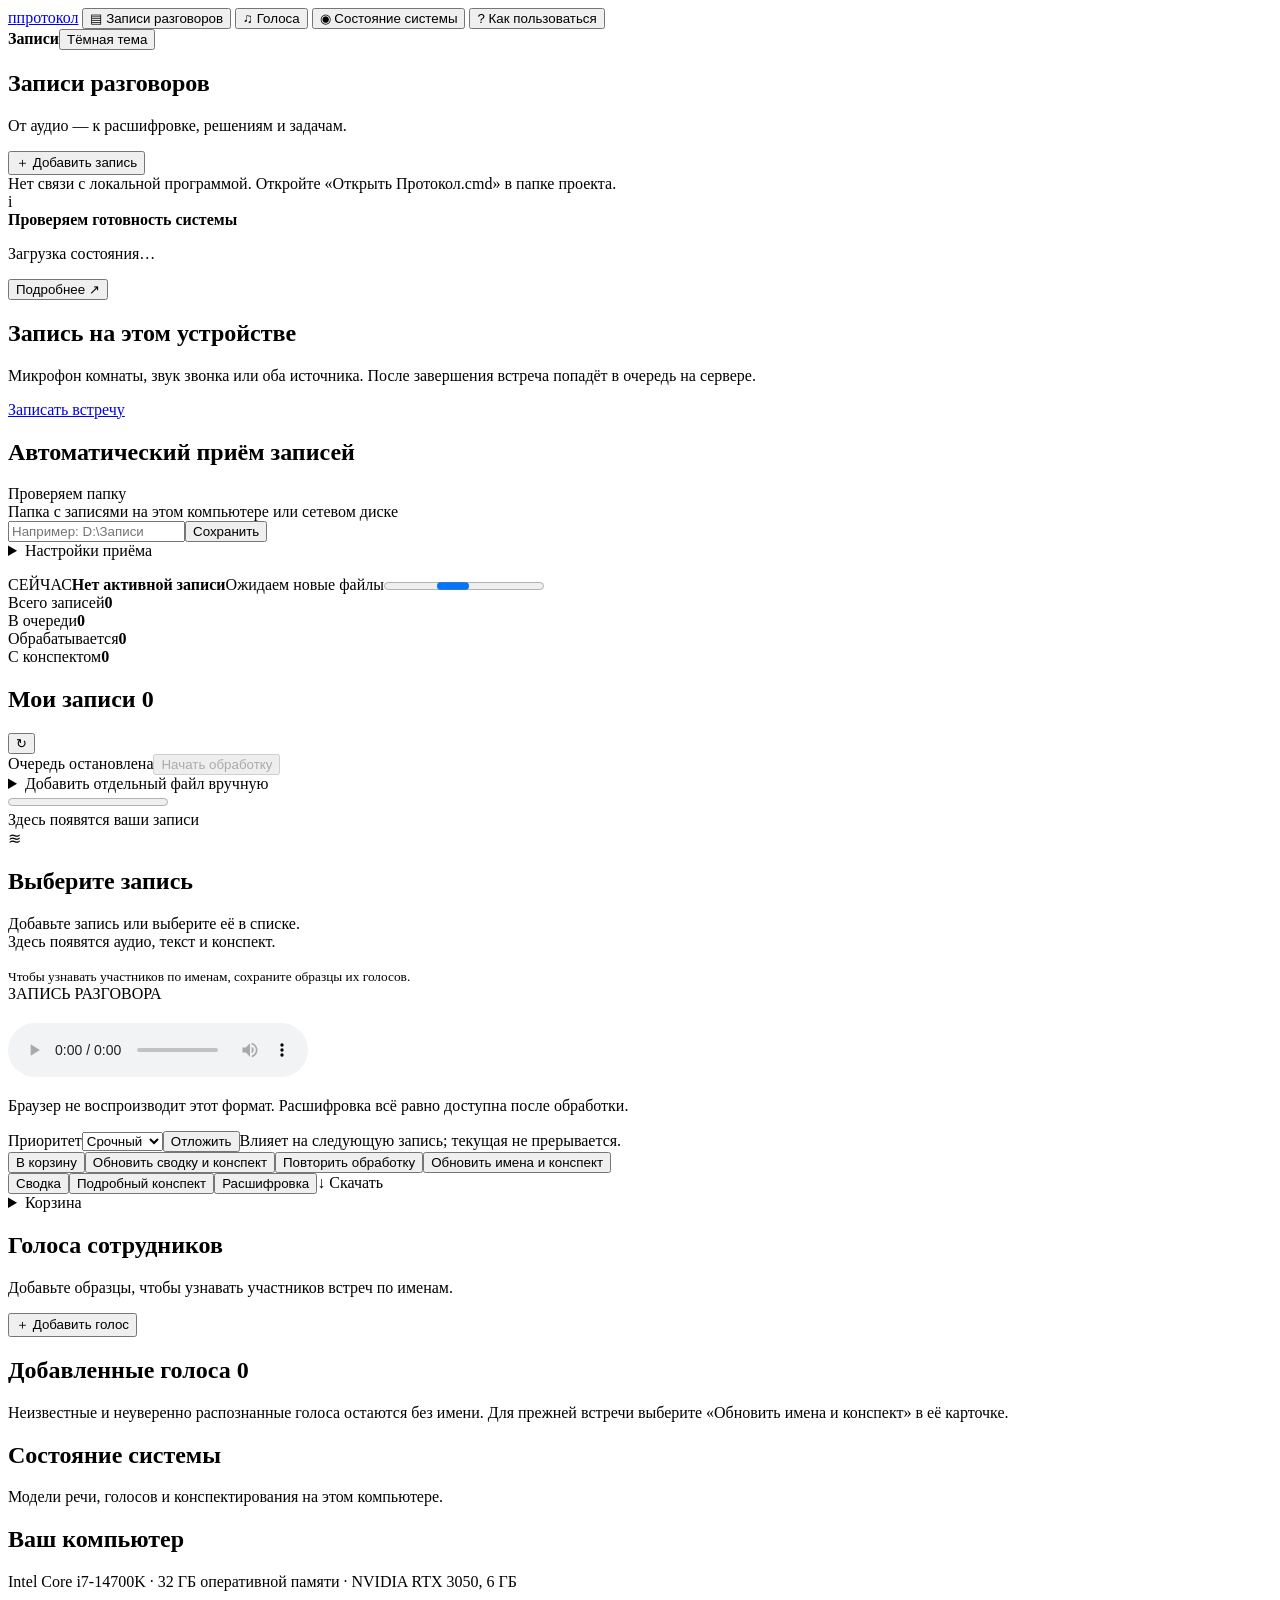
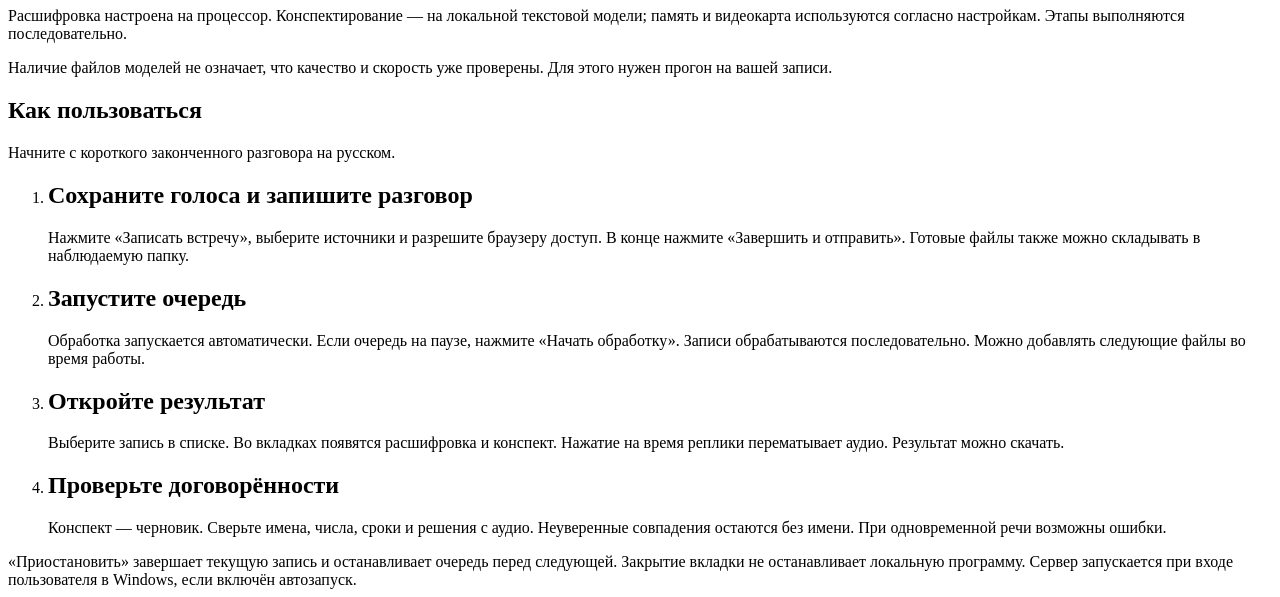
==== commit 4f1de7c1: "Expire trash after 30 days and add confirmed permanent deletion with path guards" ====
--- a/outputs/local-meeting-ai/web/index.html
+++ b/outputs/local-meeting-ai/web/index.html
@@ -37,7 +37,7 @@
         </div>
       </section>
     </div>
-    <section class="panel trash-panel"><details><summary>Корзина</summary><p class="muted">Аудио и результаты сохраняются без автоматического удаления. Корзина защищает от случайного удаления, но не от поломки диска.</p><div id="trash-list"></div></details></section>
+    <section class="panel trash-panel"><details><summary>Корзина</summary><p class="muted">Записи хранятся 30 дней после удаления. Затем серверная копия и результаты удаляются окончательно; проверка выполняется при запуске сервера и раз в час. Корзина защищает от случайного удаления, но не от поломки диска.</p><div id="trash-list"></div></details></section>
   </section>
 <section id="voices-view" class="view hidden">
 <div class="page-heading"><div><h1>Голоса сотрудников</h1><p>Добавьте образцы, чтобы узнавать участников встреч по именам.</p></div><button id="voice-add" class="primary">＋ Добавить голос</button></div>
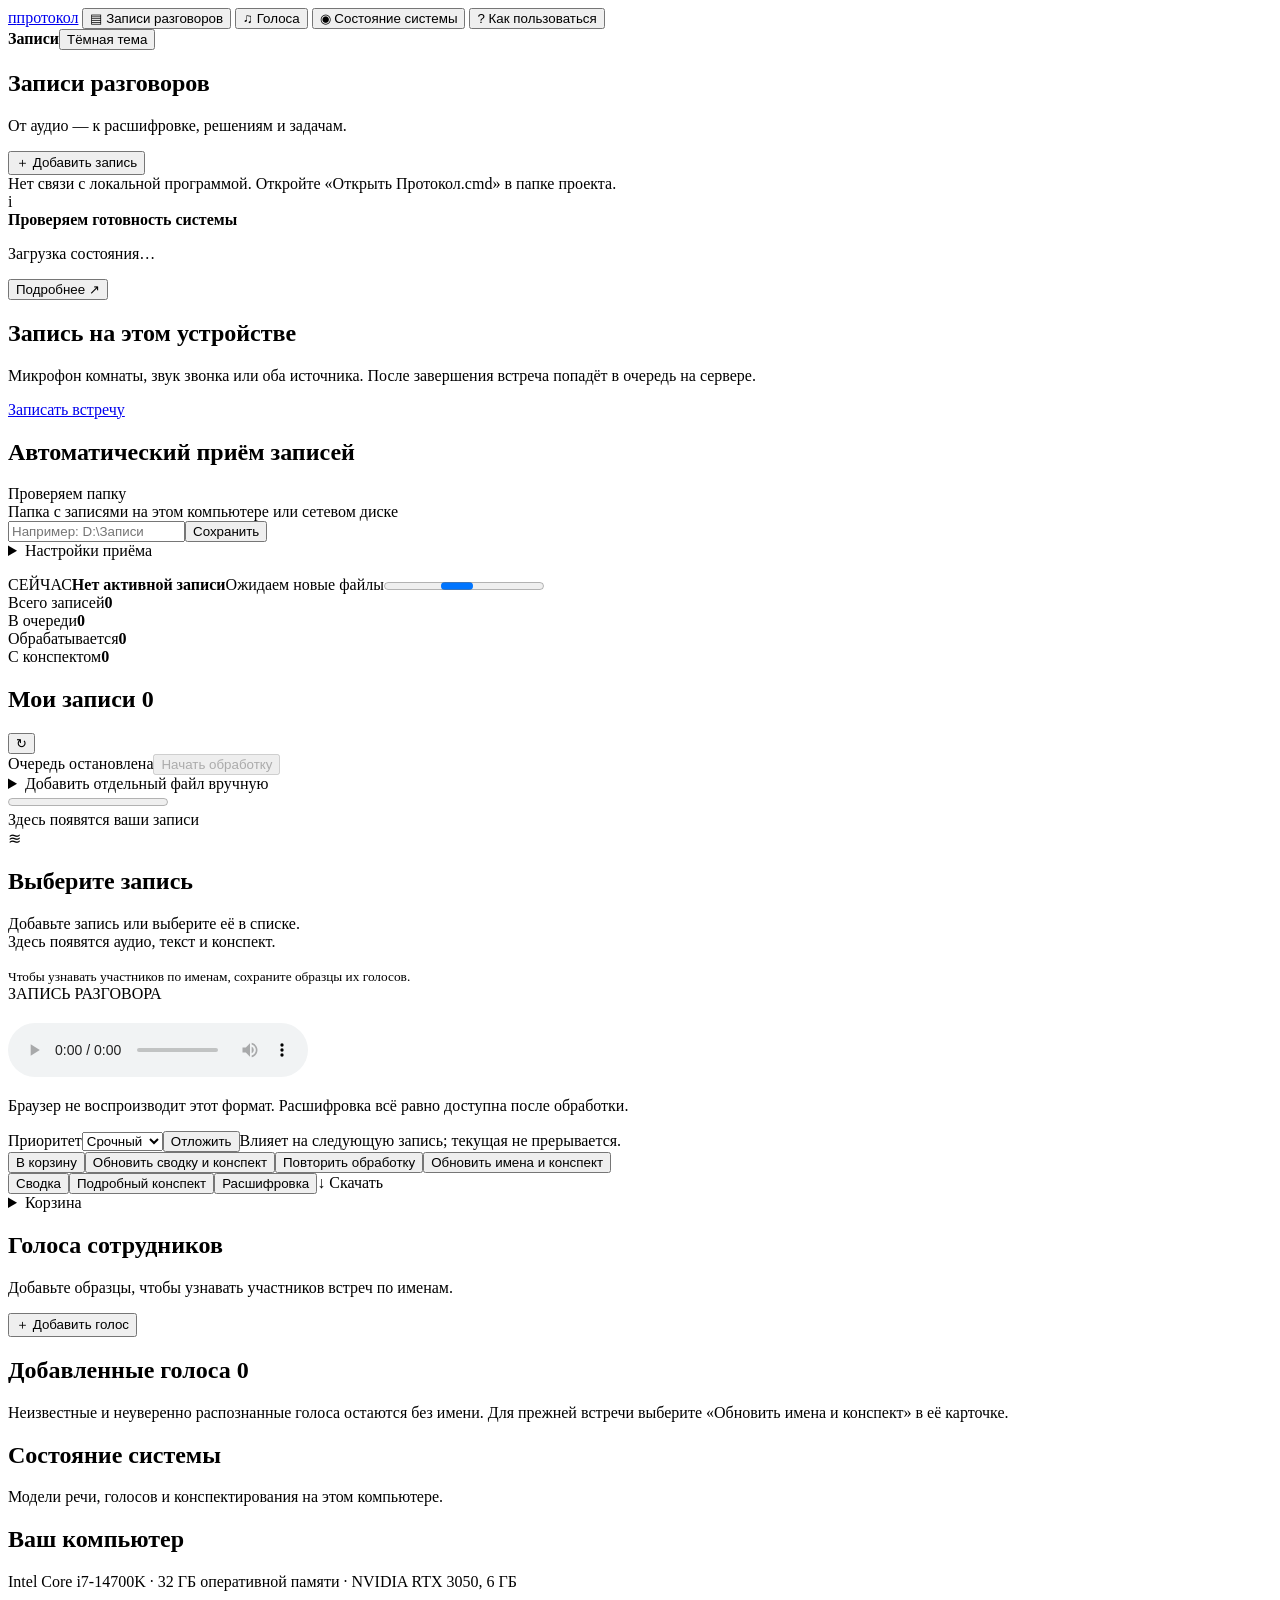
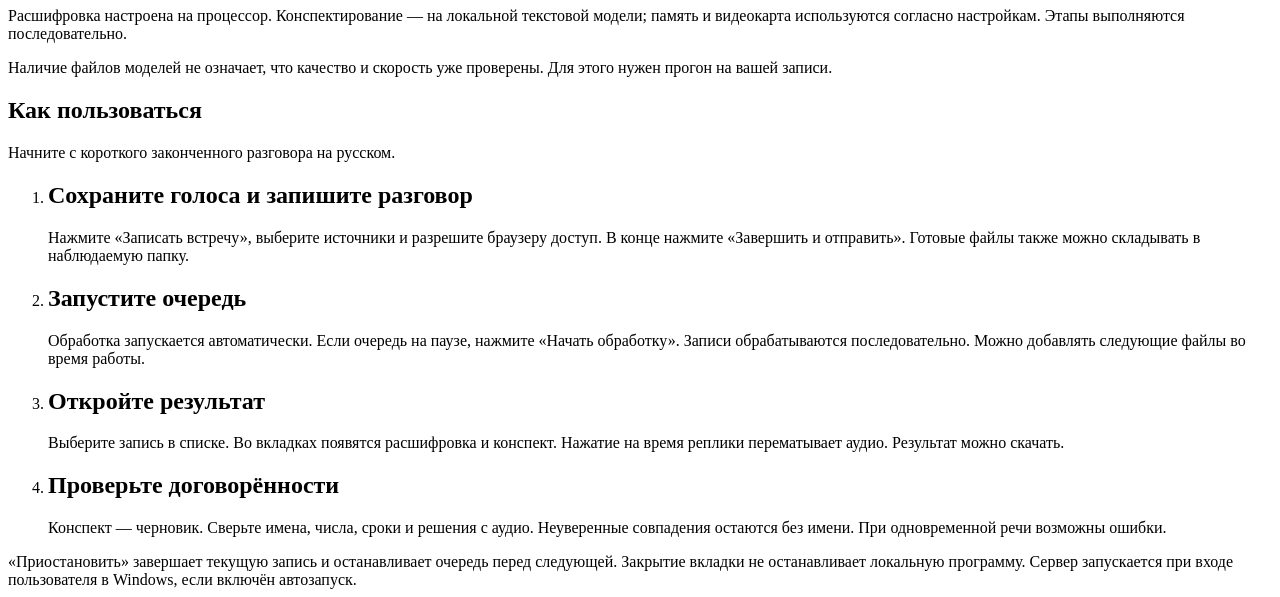
==== commit 8a22c955: "Show live configured models for transcription, speakers and summaries in system status" ====
--- a/outputs/local-meeting-ai/web/index.html
+++ b/outputs/local-meeting-ai/web/index.html
@@ -49,7 +49,7 @@
 <section class="panel info-panel"><h2>Добавленные голоса <span id="voice-count" class="badge">0</span></h2><div id="voice-profiles"></div></section>
 <p class="muted">Неизвестные и неуверенно распознанные голоса остаются без имени. Для прежней встречи выберите «Обновить имена и конспект» в её карточке.</p>
 </section>
-  <section id="system-view" class="view hidden"><div class="page-heading"><div><h1>Состояние системы</h1><p>Модели речи, голосов и конспектирования на этом компьютере.</p></div></div><div class="system-grid" id="system-cards"></div><div class="panel info-panel"><h2>Ваш компьютер</h2><p>Intel Core i7-14700K · 32 ГБ оперативной памяти · NVIDIA RTX 3050, 6 ГБ</p><p>Расшифровка настроена на процессор. Конспектирование — на локальной текстовой модели; память и видеокарта используются согласно настройкам. Этапы выполняются последовательно.</p><p class="muted">Наличие файлов моделей не означает, что качество и скорость уже проверены. Для этого нужен прогон на вашей записи.</p></div></section>
+  <section id="system-view" class="view hidden"><div class="page-heading"><div><h1>Состояние системы</h1><p>Модели речи, голосов и конспектирования на этом компьютере.</p></div></div><p id="system-updated" class="muted" role="status"></p><div class="system-grid" id="system-cards"></div><div class="panel info-panel"><h2>Ваш компьютер</h2><p>Intel Core i7-14700K · 32 ГБ оперативной памяти · NVIDIA RTX 3050, 6 ГБ</p><p>Расшифровка настроена на процессор. Конспектирование — на локальной текстовой модели; память и видеокарта используются согласно настройкам. Этапы выполняются последовательно.</p><p class="muted">Наличие файлов моделей не означает, что качество и скорость уже проверены. Для этого нужен прогон на вашей записи.</p></div></section>
   <section id="help-view" class="view hidden"><div class="page-heading"><div><h1>Как пользоваться</h1><p>Начните с короткого законченного разговора на русском.</p></div></div><div class="panel info-panel"><ol class="instructions"><li><h2>Сохраните голоса и запишите разговор</h2><p>Нажмите «Записать встречу», выберите источники и разрешите браузеру доступ. В конце нажмите «Завершить и отправить». Готовые файлы также можно складывать в наблюдаемую папку.</p></li><li><h2>Запустите очередь</h2><p>Обработка запускается автоматически. Если очередь на паузе, нажмите «Начать обработку». Записи обрабатываются последовательно. Можно добавлять следующие файлы во время работы.</p></li><li><h2>Откройте результат</h2><p>Выберите запись в списке. Во вкладках появятся расшифровка и конспект. Нажатие на время реплики перематывает аудио. Результат можно скачать.</p></li><li><h2>Проверьте договорённости</h2><p>Конспект — черновик. Сверьте имена, числа, сроки и решения с аудио. Неуверенные совпадения остаются без имени. При одновременной речи возможны ошибки.</p></li></ol><div class="detail-notice">«Приостановить» завершает текущую запись и останавливает очередь перед следующей. Закрытие вкладки не останавливает локальную программу. Сервер запускается при входе пользователя в Windows, если включён автозапуск.</div></div></section>
 </main><div id="toast" class="toast hidden" role="status"></div>
 </body></html>
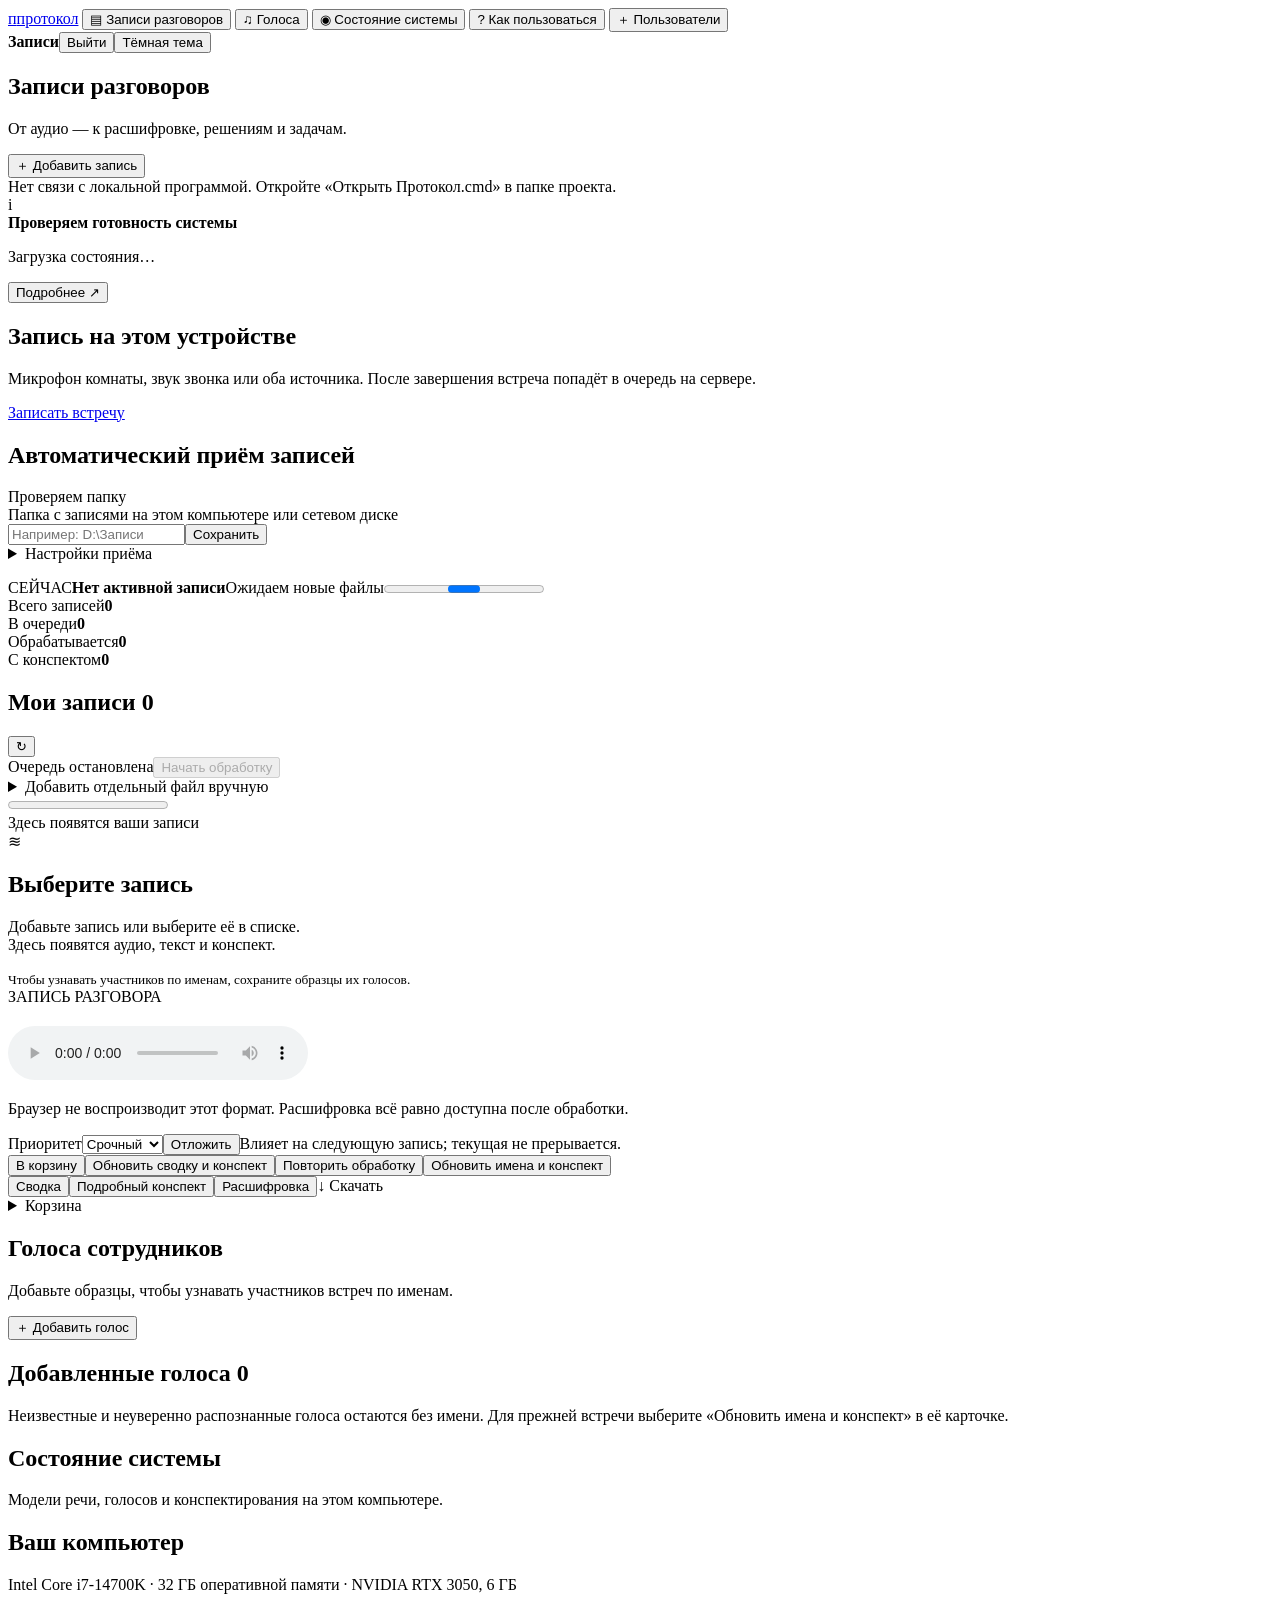
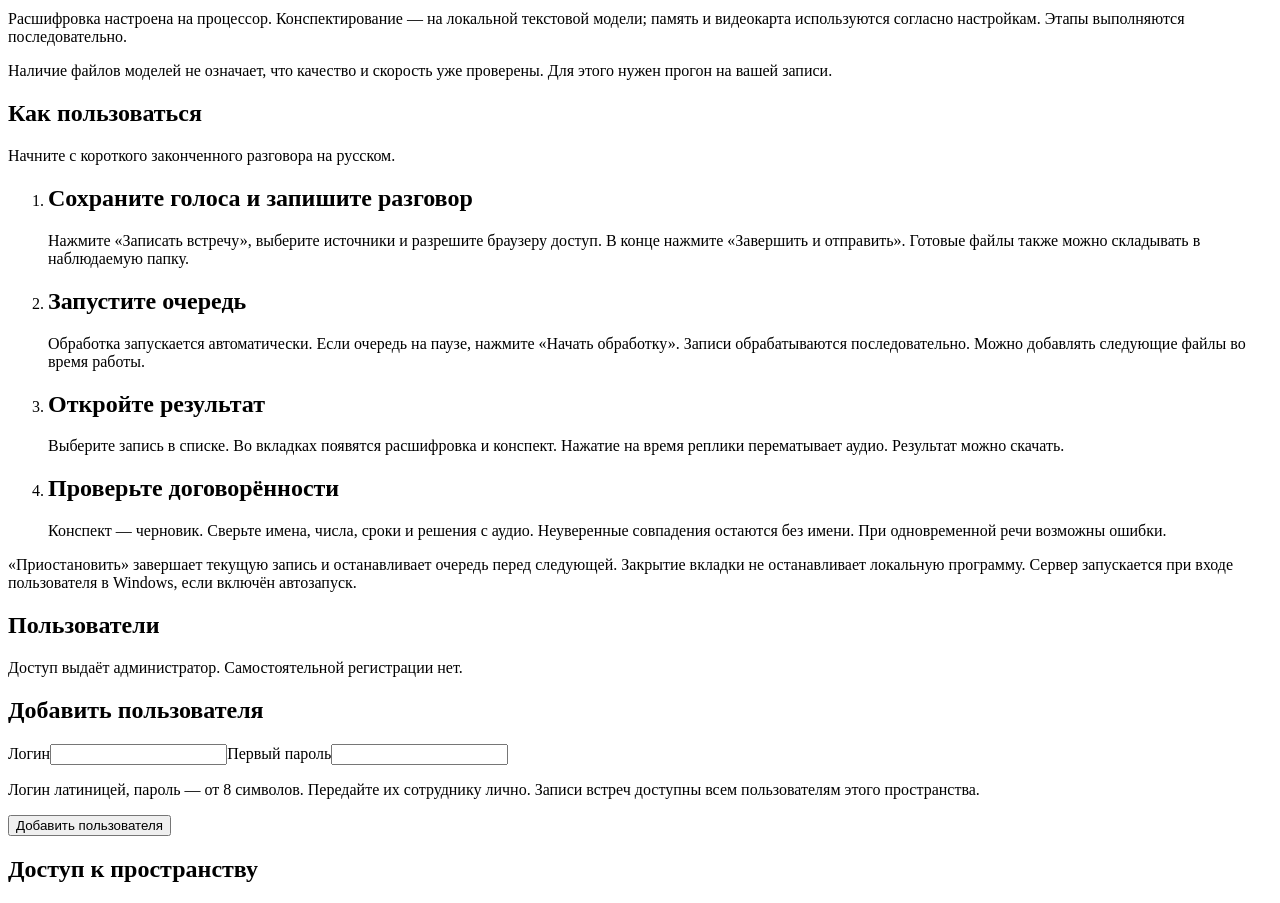
==== commit 51af84ab: "Add persistent web login and admin users; reconcile meeting speakers across windows" ====
--- a/outputs/local-meeting-ai/web/index.html
+++ b/outputs/local-meeting-ai/web/index.html
@@ -1,6 +1,6 @@
 <!doctype html>
 <html lang="ru">
-<head><meta charset="utf-8"><meta name="viewport" content="width=device-width,initial-scale=1"><title>Протокол — записи встреч</title><link rel="stylesheet" href="/style.css"><link rel="stylesheet" href="/dark.css"><script src="/app.js" defer></script><script src="/queue-ui.js" defer></script><script src="/recording-ui.js" defer></script><script src="/lifecycle-ui.js" defer></script><script src="/theme.js" defer></script></head>
+<head><meta charset="utf-8"><meta name="viewport" content="width=device-width,initial-scale=1"><title>Протокол — записи встреч</title><link rel="stylesheet" href="/style.css"><link rel="stylesheet" href="/dark.css"><script src="/app.js" defer></script><script src="/queue-ui.js" defer></script><script src="/recording-ui.js" defer></script><script src="/lifecycle-ui.js" defer></script><script src="/theme.js" defer></script><script src="/account-ui.js" defer></script></head>
 <body>
 <aside class="sidebar">
   <a class="brand" href="/" aria-label="Протокол, главная"><span class="brand-mark">п</span><span>протокол</span></a>
@@ -8,9 +8,9 @@
   <button class="nav" data-view="voices"><span>♫</span> Голоса</button>
   <button class="nav" data-view="system"><span>◉</span> Состояние системы</button>
   <button class="nav" data-view="help"><span>?</span> Как пользоваться</button>
-</aside>
+<button id="admin-nav" class="nav hidden" data-view="admin"><span>＋</span> Пользователи</button></aside>
 <main>
-  <header class="topbar"><span><strong id="breadcrumb">Записи</strong></span><button id="theme-toggle" class="secondary" type="button">Тёмная тема</button></header>
+  <header class="topbar"><span><strong id="breadcrumb">Записи</strong></span><button id="logout" class="secondary" type="button">Выйти</button><button id="theme-toggle" class="secondary" type="button">Тёмная тема</button></header>
   <section id="records-view" class="view">
     <div class="page-heading"><div><h1>Записи разговоров</h1><p>От аудио — к расшифровке, решениям и задачам.</p></div><button class="primary" id="upload-top">＋ Добавить запись</button></div>
     <div id="connection" class="alert error hidden" role="alert">Нет связи с локальной программой. Откройте «Открыть Протокол.cmd» в папке проекта.</div>
@@ -51,5 +51,5 @@
 </section>
   <section id="system-view" class="view hidden"><div class="page-heading"><div><h1>Состояние системы</h1><p>Модели речи, голосов и конспектирования на этом компьютере.</p></div></div><p id="system-updated" class="muted" role="status"></p><div class="system-grid" id="system-cards"></div><div class="panel info-panel"><h2>Ваш компьютер</h2><p>Intel Core i7-14700K · 32 ГБ оперативной памяти · NVIDIA RTX 3050, 6 ГБ</p><p>Расшифровка настроена на процессор. Конспектирование — на локальной текстовой модели; память и видеокарта используются согласно настройкам. Этапы выполняются последовательно.</p><p class="muted">Наличие файлов моделей не означает, что качество и скорость уже проверены. Для этого нужен прогон на вашей записи.</p></div></section>
   <section id="help-view" class="view hidden"><div class="page-heading"><div><h1>Как пользоваться</h1><p>Начните с короткого законченного разговора на русском.</p></div></div><div class="panel info-panel"><ol class="instructions"><li><h2>Сохраните голоса и запишите разговор</h2><p>Нажмите «Записать встречу», выберите источники и разрешите браузеру доступ. В конце нажмите «Завершить и отправить». Готовые файлы также можно складывать в наблюдаемую папку.</p></li><li><h2>Запустите очередь</h2><p>Обработка запускается автоматически. Если очередь на паузе, нажмите «Начать обработку». Записи обрабатываются последовательно. Можно добавлять следующие файлы во время работы.</p></li><li><h2>Откройте результат</h2><p>Выберите запись в списке. Во вкладках появятся расшифровка и конспект. Нажатие на время реплики перематывает аудио. Результат можно скачать.</p></li><li><h2>Проверьте договорённости</h2><p>Конспект — черновик. Сверьте имена, числа, сроки и решения с аудио. Неуверенные совпадения остаются без имени. При одновременной речи возможны ошибки.</p></li></ol><div class="detail-notice">«Приостановить» завершает текущую запись и останавливает очередь перед следующей. Закрытие вкладки не останавливает локальную программу. Сервер запускается при входе пользователя в Windows, если включён автозапуск.</div></div></section>
-</main><div id="toast" class="toast hidden" role="status"></div>
+<section id="admin-view" class="view hidden"><div class="page-heading"><div><h1>Пользователи</h1><p>Доступ выдаёт администратор. Самостоятельной регистрации нет.</p></div></div><section class="panel info-panel"><h2>Добавить пользователя</h2><form id="user-form"><label>Логин<input name="login" required pattern="[a-zA-Z0-9_.-]{2,64}" autocomplete="off" maxlength="64"></label><label>Первый пароль<input name="password" type="password" required minlength="8" maxlength="256" autocomplete="new-password"></label><p class="muted">Логин латиницей, пароль — от 8 символов. Передайте их сотруднику лично. Записи встреч доступны всем пользователям этого пространства.</p><button class="primary" type="submit">Добавить пользователя</button><p id="user-status" role="status"></p></form></section><section class="panel info-panel"><h2>Доступ к пространству</h2><div id="user-list"></div></section></section></main><div id="toast" class="toast hidden" role="status"></div>
 </body></html>
